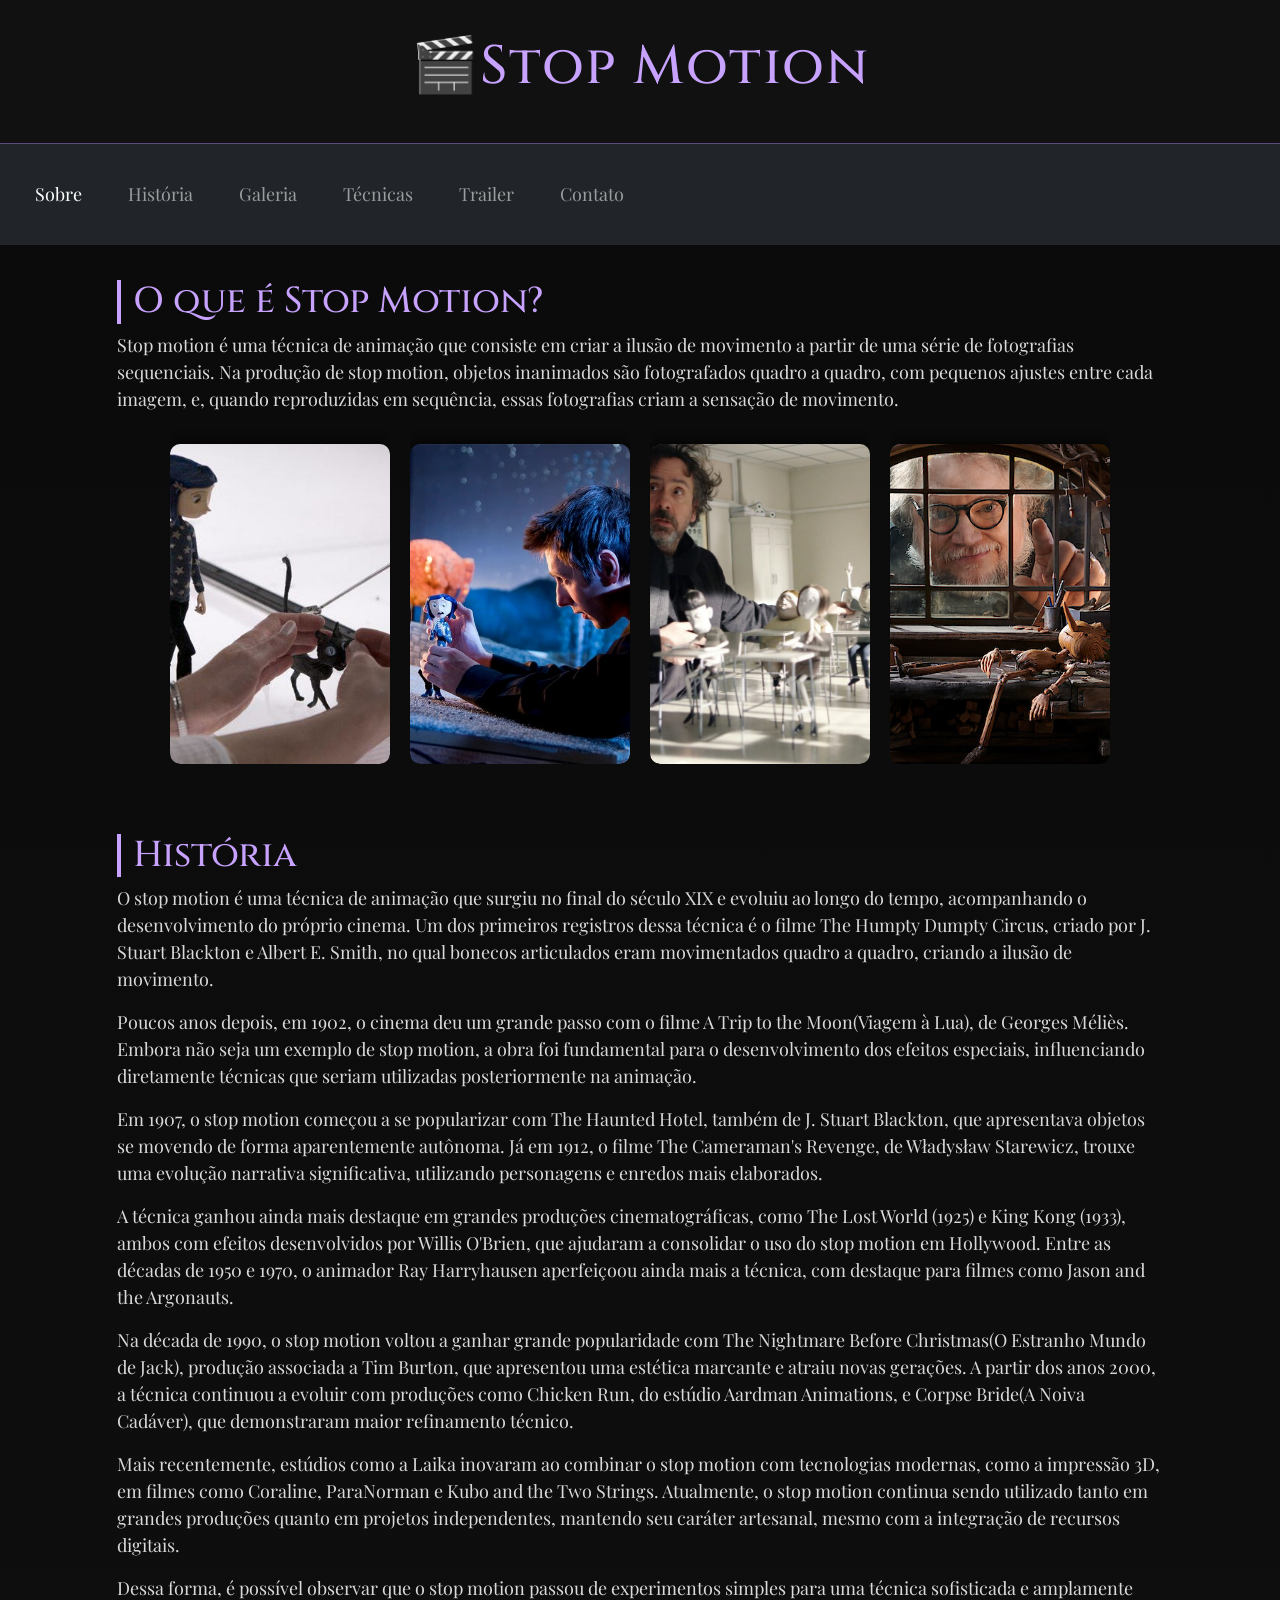
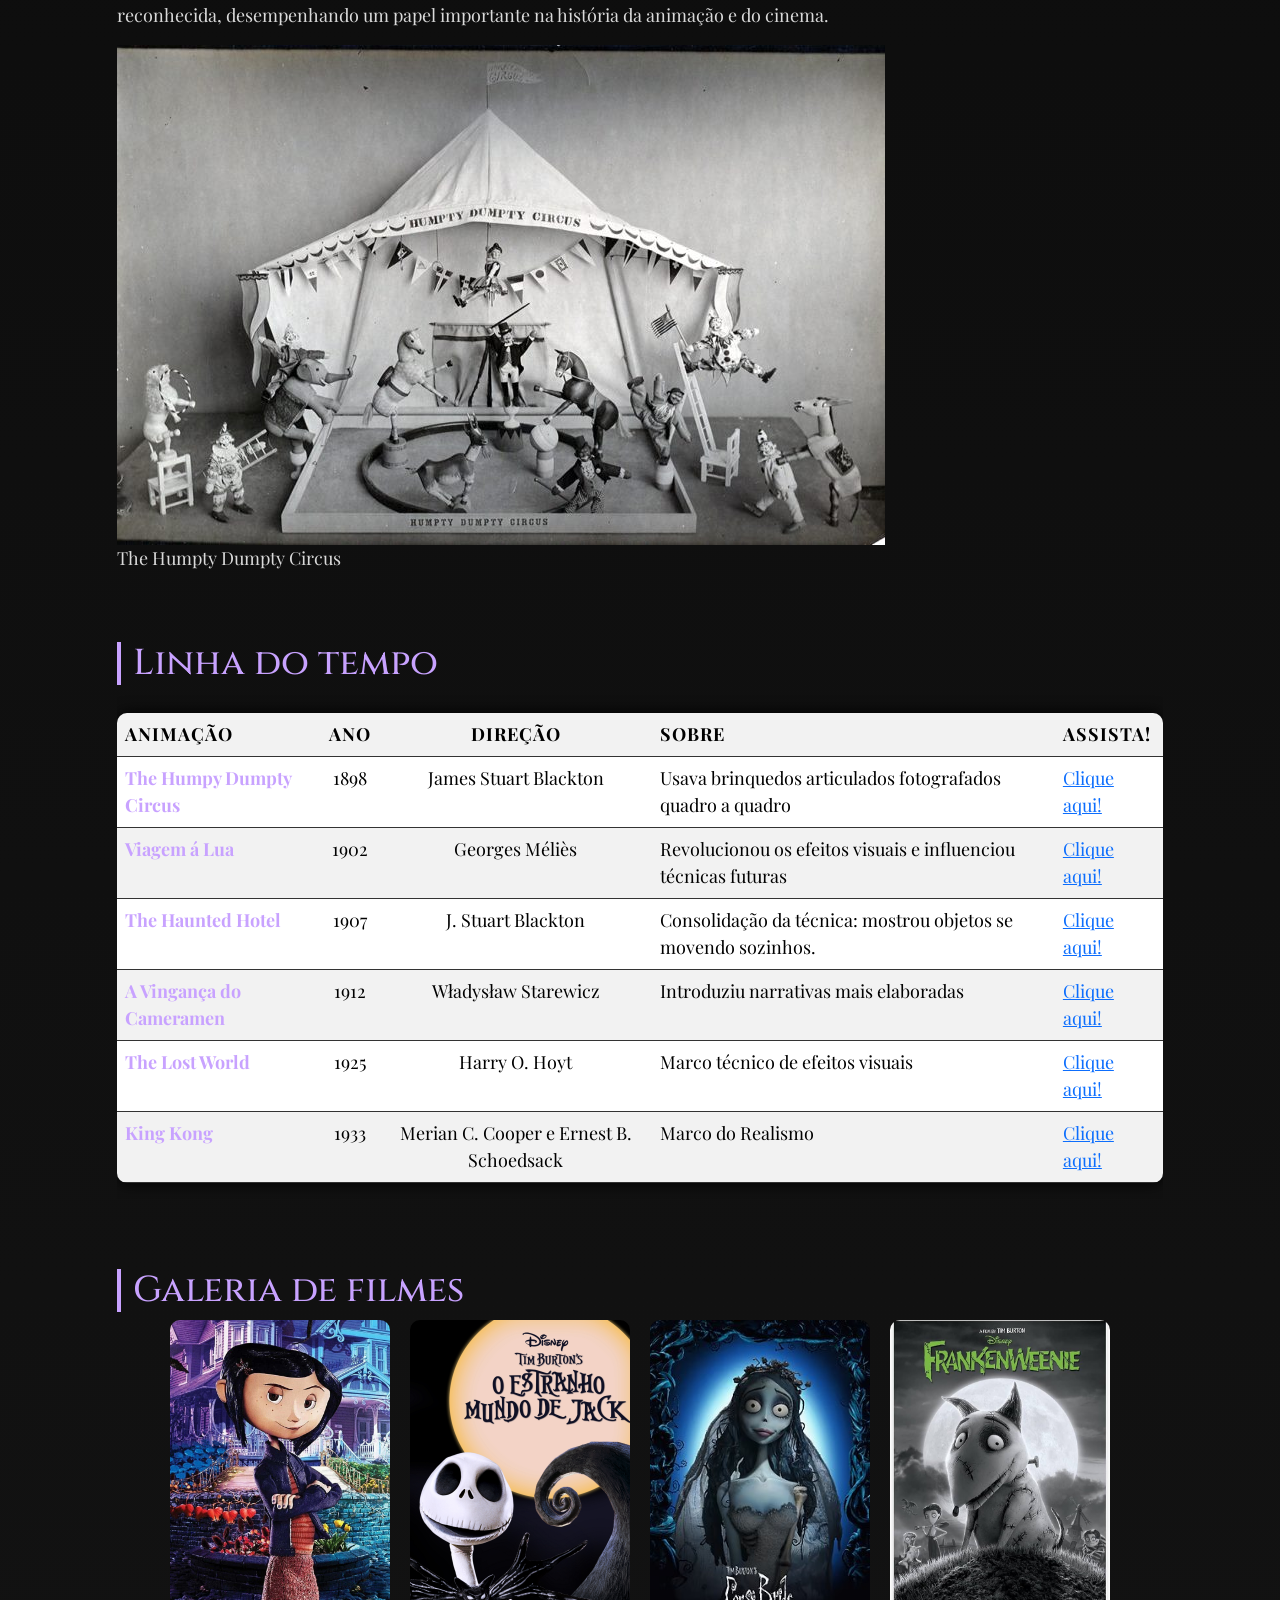
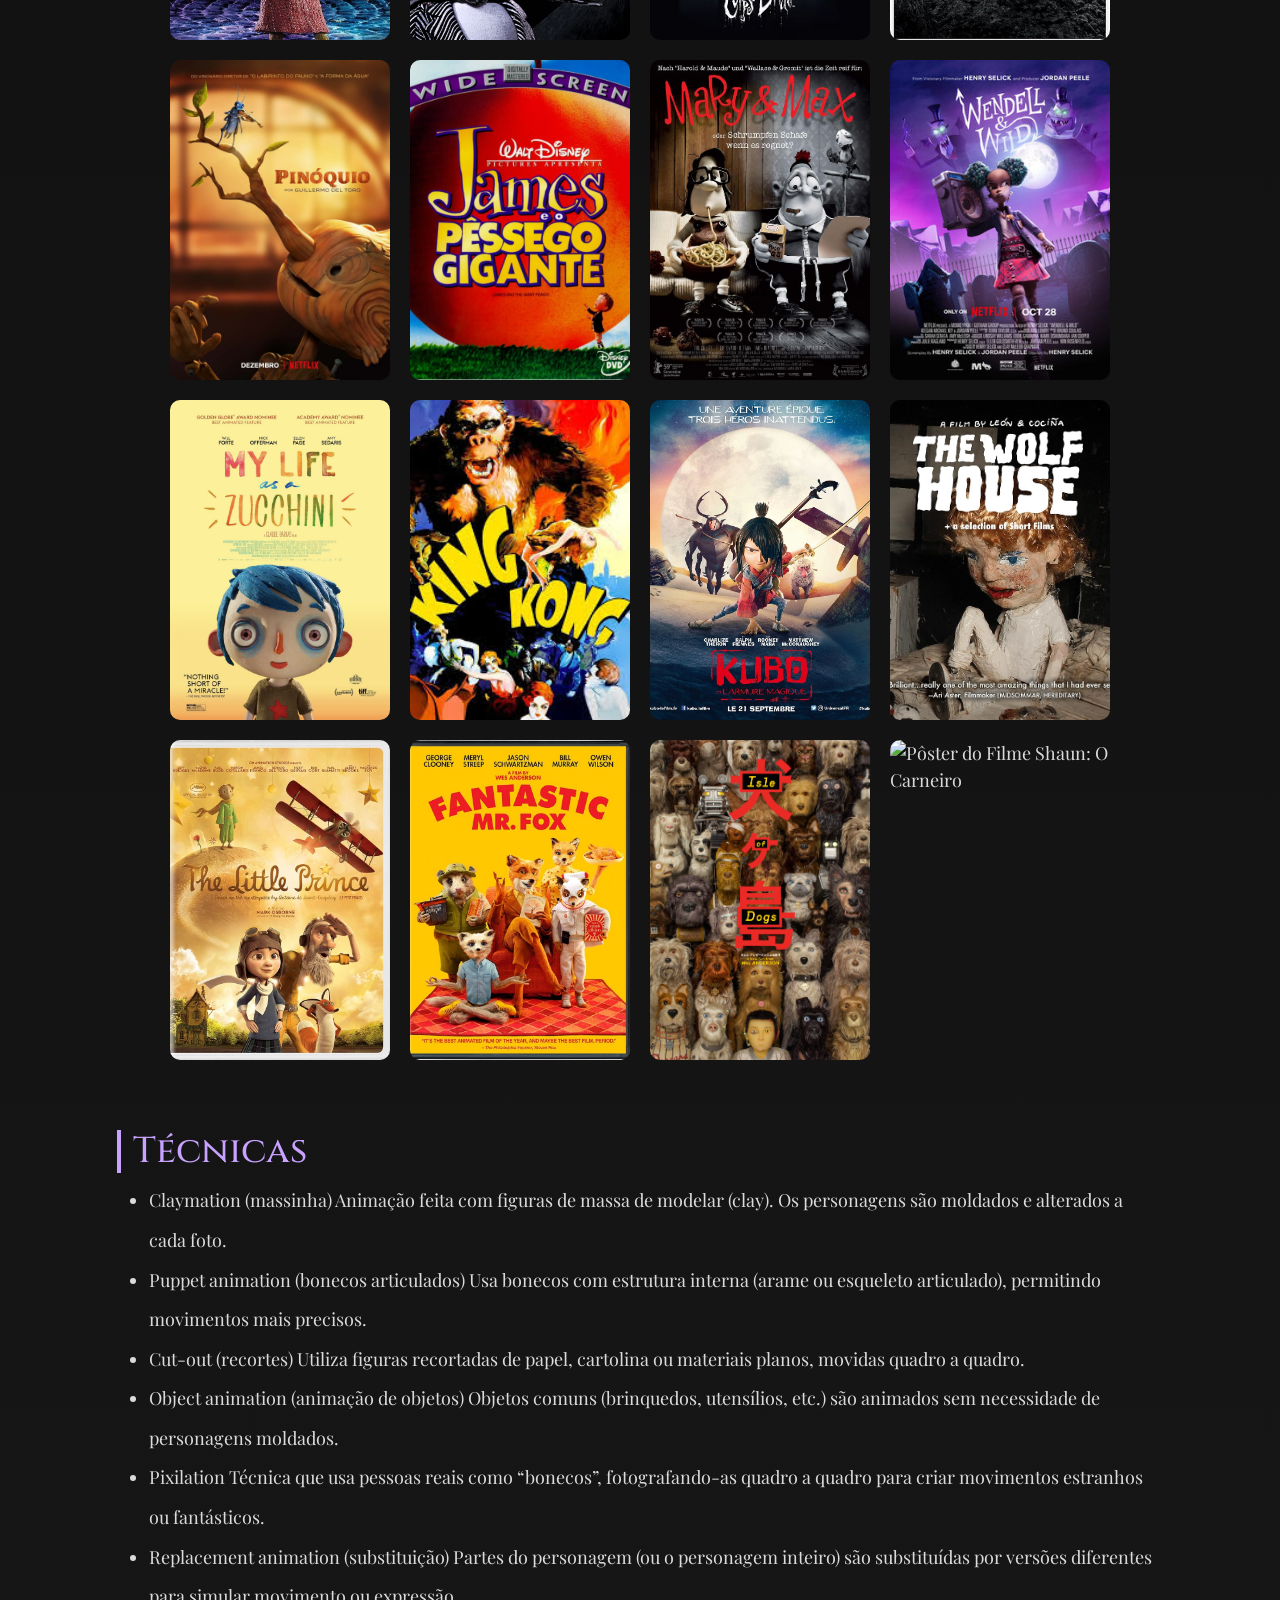
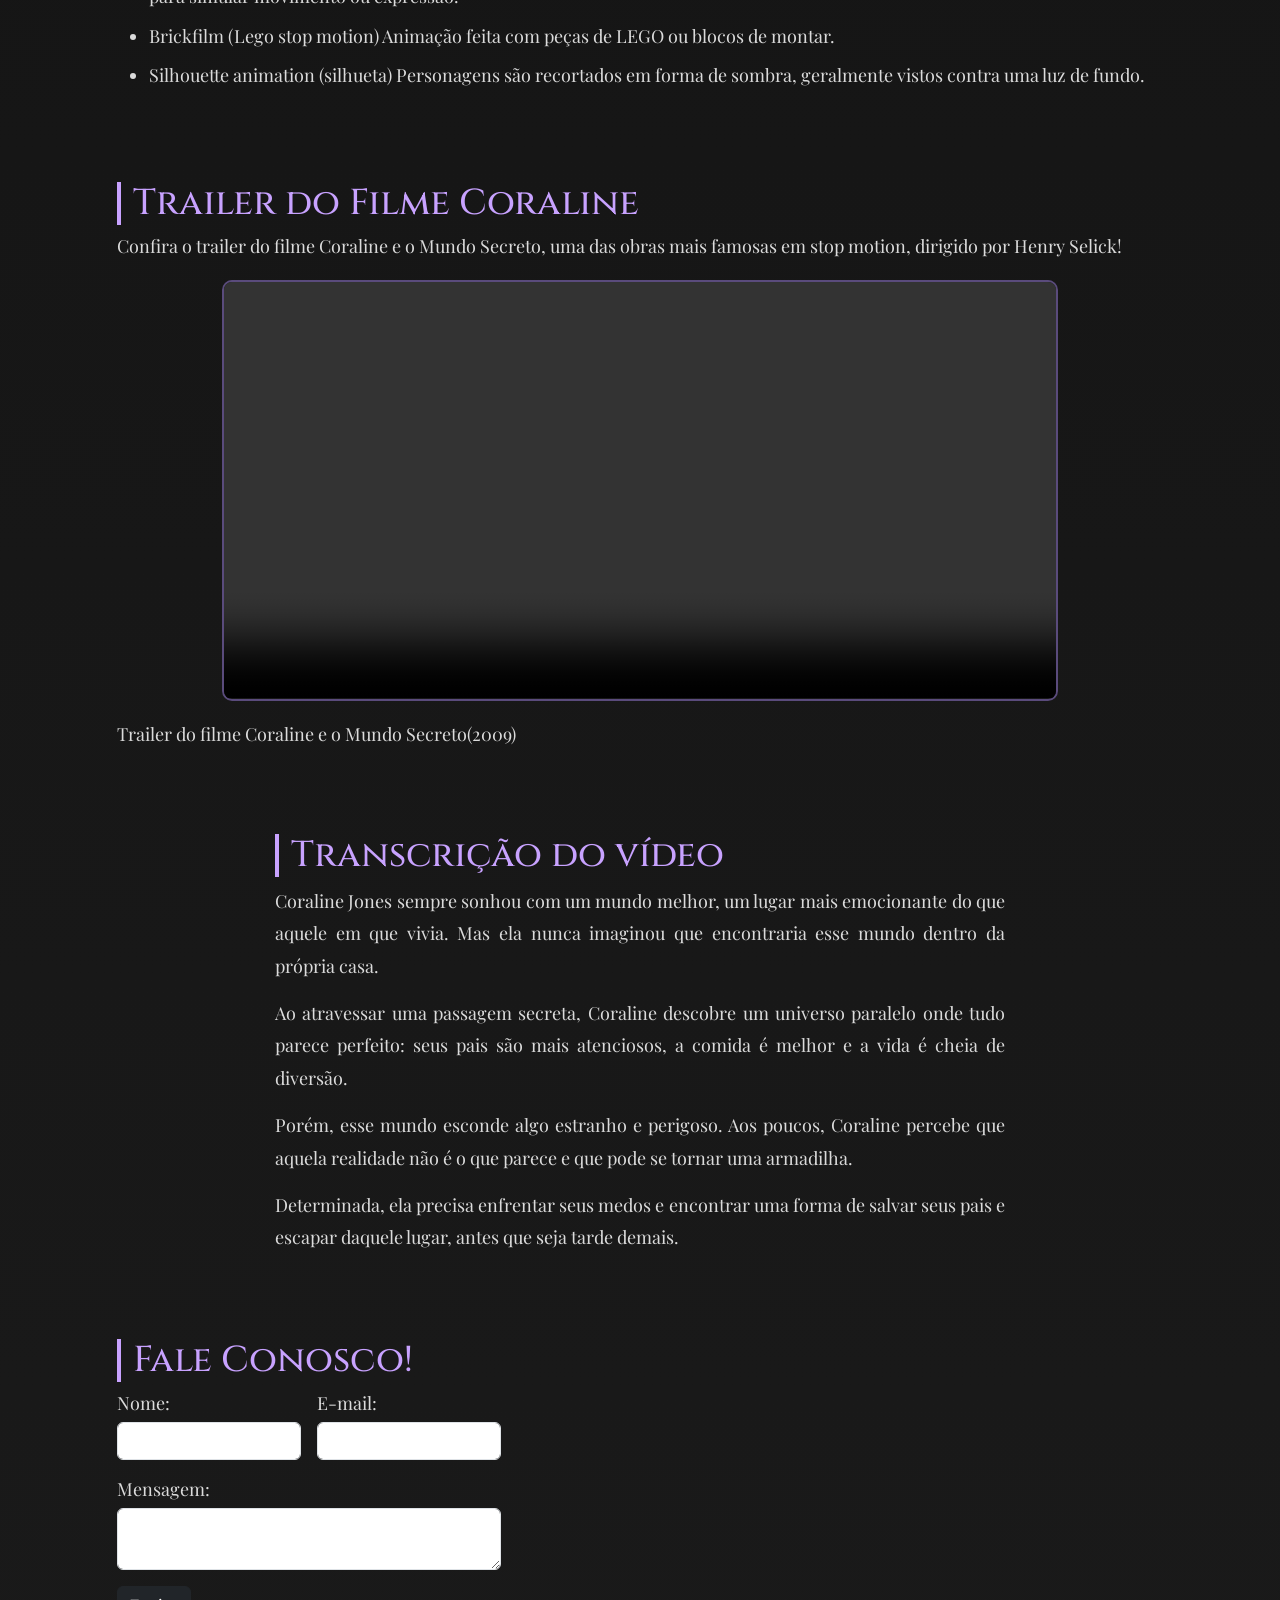
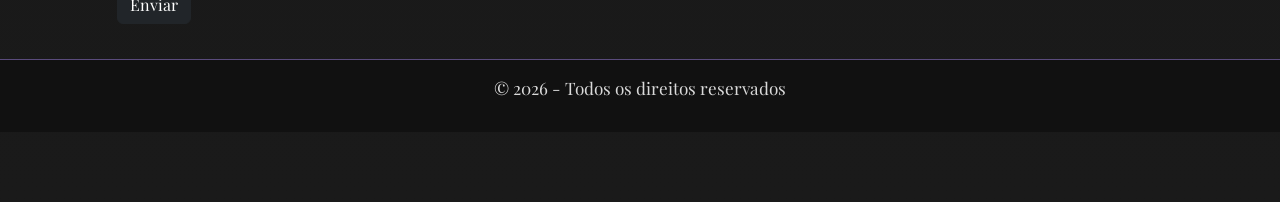
==== index.html @ be7ac0e2 "Add files via upload" ====
<!DOCTYPE html>
<html lang="pt-br">
<head>
    <meta name="viewport" content="width=device-width, initial-scale=1.0">
    <meta charset="UTF-8">
    <title>Stop Motion</title>
    
    <link href="https://cdn.jsdelivr.net/npm/bootstrap@5.3.8/dist/css/bootstrap.min.css" rel="stylesheet" integrity="sha384-sRIl4kxILFvY47J16cr9ZwB07vP4J8+LH7qKQnuqkuIAvNWLzeN8tE5YBujZqJLB" crossorigin="anonymous">
    <link rel="stylesheet" href="style.css">

</head>
<body>

<header>
    <h1>🎬Stop Motion</h1>
</header>

   <!--MENU DE NAVEGAÇÃO-->
<nav class="navbar navbar-expand-lg bg-dark navbar-dark">
  <div class="container-fluid">


    <button class="navbar-toggler" type="button" data-bs-toggle="collapse" data-bs-target="#navbarSupportedContent">
      <span class="navbar-toggler-icon"></span>
    </button>

    <div class="collapse navbar-collapse" id="navbarSupportedContent">

      <ul class="navbar-nav me-auto mb-2 mb-lg-0">

        <li class="nav-item">
          <a class="nav-link active" href="#sobre">Sobre</a>
        </li>

        <li class="nav-item">
          <a class="nav-link" href="#historia">História</a>
        </li>

        <li class="nav-item">
          <a class="nav-link" href="#galeria">Galeria</a>
        </li>

        <li class="nav-item">
          <a class= "nav-link" href="#Técnicas">Técnicas</a>
        </li>

        <li class="nav-item">
          <a class="nav-link" href="#Trailer">Trailer</a>
        </li>

        <li class="nav-item">
          <a class="nav-link" href="#contato">Contato</a>
        </li>

      </ul>

    </div>
  </div>
</nav>

<main class="container">

<!-- APRESENTAÇÃO -->
<section id="sobre">
    <h2>O que é Stop Motion? </h2>
    <p>
         Stop motion é uma técnica de animação que consiste em criar a ilusão de movimento a partir de uma série de fotografias sequenciais. Na produção de stop motion, objetos inanimados são fotografados quadro a quadro, com pequenos ajustes entre cada imagem, e, quando reproduzidas em sequência, essas fotografias criam a sensação de movimento.
    </p>
    <p>
        
    </p>
<div class="galeria row-g3">
    <figure>
        <img src="img/coraline-por-trás-das-cenas1.jpg" class="img-fluid" alt="Bastidores do filme coraline">
        <figcaption>Por trás das cenas</figcaption>
    </figure>

    <figure>
        <img src="img/coraline-por-trás-das-cenas2.jpg" class="img-fluid" alt="bastidores do filme coraline 2">
        <figcaption> Bastidores</figcaption>
    </figure>
        
    <figure>
        <img src="img/por-tras-das-cenas3.jpg" class="img-fluid" alt="bastidores do filme Frankenweenie">
        <figcaption>Por trás das cenas</figcaption>
    </figure>

    <figure>
        <img src="img/por-tras-das-cenas4.jpg" class="img-fluid" alt="bastidores do filme Pinóquio">
        <figcaption>Bastidores</figcaption>
    </figure>
</div>
</section>

<!-- HISTÓRIA E LINHA DO TEMPO-->
 <section id="historia">
    <h2>História</h2>
    <p>O stop motion é uma técnica de animação que surgiu no final do século XIX e evoluiu ao longo do tempo, acompanhando o desenvolvimento do próprio cinema. Um dos primeiros registros dessa técnica é o filme The Humpty Dumpty Circus, criado por J. Stuart Blackton e Albert E. Smith, no qual bonecos articulados eram movimentados quadro a quadro, criando a ilusão de movimento.
    </p>
    <p>Poucos anos depois, em 1902, o cinema deu um grande passo com o filme A Trip to the Moon(Viagem à Lua), de Georges Méliès. Embora não seja um exemplo de stop motion, a obra foi fundamental para o desenvolvimento dos efeitos especiais, influenciando diretamente técnicas que seriam utilizadas posteriormente na animação.
    </p>
    <p>Em 1907, o stop motion começou a se popularizar com The Haunted Hotel, também de J. Stuart Blackton, que apresentava objetos se movendo de forma aparentemente autônoma. Já em 1912, o filme The Cameraman's Revenge, de Władysław Starewicz, trouxe uma evolução narrativa significativa, utilizando personagens e enredos mais elaborados.
    </p>
    <p>A técnica ganhou ainda mais destaque em grandes produções cinematográficas, como The Lost World (1925) e King Kong (1933), ambos com efeitos desenvolvidos por Willis O'Brien, que ajudaram a consolidar o uso do stop motion em Hollywood. Entre as décadas de 1950 e 1970, o animador Ray Harryhausen aperfeiçoou ainda mais a técnica, com destaque para filmes como Jason and the Argonauts.
    </p>
    <p>Na década de 1990, o stop motion voltou a ganhar grande popularidade com The Nightmare Before Christmas(O Estranho Mundo de Jack), produção associada a Tim Burton, que apresentou uma estética marcante e atraiu novas gerações. A partir dos anos 2000, a técnica continuou a evoluir com produções como Chicken Run, do estúdio Aardman Animations, e Corpse Bride(A Noiva Cadáver), que demonstraram maior refinamento técnico.
    </p>
    <p>Mais recentemente, estúdios como a Laika inovaram ao combinar o stop motion com tecnologias modernas, como a impressão 3D, em filmes como Coraline, ParaNorman e Kubo and the Two Strings. Atualmente, o stop motion continua sendo utilizado tanto em grandes produções quanto em projetos independentes, mantendo seu caráter artesanal, mesmo com a integração de recursos digitais.
    </p>
    <p>Dessa forma, é possível observar que o stop motion passou de experimentos simples para uma técnica sofisticada e amplamente reconhecida, desempenhando um papel importante na história da animação e do cinema.
    </p>


    <img src="img/The-Humpy-Dumpty-Circus.jpg" class="img-fluid" alt="Captura do Primeiro Filme em Stop Motion">
    <figcaption>The Humpty Dumpty Circus</figcaption>
   
 </section>

 <!-- TABELA -->
<section>
    <h2>Linha do tempo</h2>
    <div class="table-responsive">
  <table class="table table-striped table-hover">
        <tr>
            <th>Animação</th>
            <th>Ano</th>
            <th>Direção</th>
            <th>Sobre</th>
            <th>Assista!</th>
        </tr>
        <tr>
            <td>The Humpy Dumpty Circus</td>
            <td>1898</td>
            <td>James Stuart Blackton</td>
            <td>Usava brinquedos articulados fotografados quadro a quadro</td>
            <td><a href="https://youtu.be/xtev7C1Uxz8?si=2Ypo_F3D5_6QGtND">Clique aqui!</a>
            </td>
        </tr>
        <tr>
            <td>Viagem á Lua</td>
            <td>1902</td>
            <td>Georges Méliès</td>
            <td>Revolucionou os efeitos visuais e influenciou técnicas futuras</td>
            <td><a href="https://youtu.be/UHbpgsD8zCM?si=bW24hnUG-YQw1DKh">Clique aqui!</a></td>
        </tr>
        
        <tr>
            <td> The Haunted Hotel</td>
            <td>1907</td>
            <td>J. Stuart Blackton</td>
            <td>Consolidação da técnica: mostrou objetos se movendo sozinhos.</td>
            <td><a href="https://youtu.be/rO8vfO4iYnk?si=qUaHvup58H8hxZ27">Clique aqui!</a></td>
        </tr>

        <tr>
            <td>A Vingança do Cameramen</td>
            <td>1912</td>
            <td>Władysław Starewicz</td>
            <td>Introduziu narrativas mais elaboradas</td>
            <td><a href="https://youtu.be/I4G5LsLoT_o?si=-q3FIg_fYOdk4xGA">Clique aqui!</a></td>

        </tr>
        <tr>
            <td>The Lost World</td>
            <td>1925</td>
            <td>Harry O. Hoyt</td>
            <td>Marco técnico de efeitos visuais</td>
            <td><a href="https://youtu.be/S6iFdmZi4_4?si=BfOgQUr6zGaivBK0">Clique aqui!</a></td>
        </tr>
        <tr>
            <td>King Kong</td>
            <td>1933</td>
            <td>Merian C. Cooper e Ernest B. Schoedsack</td>
            <td>Marco do Realismo</td>
            <td><a href="https://youtu.be/I8P7RzqOU_M?si=Me2bwyBdjU6Wq3pr">Clique aqui!</a></td>
        </tr>
    </table>
    </div>
</section>

<!-- GALERIA -->
<section id="galeria">
    <h2>Galeria de filmes</h2>
   <div class="galeria">

    
    <figure>
        <img src="img/coraline.jpg" class="img-fluid" alt="Pôster do filme Coraline e o Mundo Secreto">
        <figcaption>Coraline e o Mundo Secreto</figcaption>
    </figure>
    

    
    <figure>
        <img src="img/o-estranho-mundo-de-jack.jpg"  class="img-fluid" alt="Pôster do filme O Estranho Mundo de Jack">
        <figcaption>O Estranho Mundo de Jack</figcaption>
    </figure>
    

  
    <figure>
        <img src="img/a-noiva-cadáver-poster.jpg" class="img-fluid" alt="Pôster do filme A Noiva Cadáver">
        <figcaption>A Noiva Cadáver</figcaption>
    </figure>
  

   
    <figure>
        <img src="img/Frankenweenie.jpg" class="img-fluid" alt="Pôster do filme Frankenweenie">
        <figcaption>Frankenweenie</figcaption>
    </figure>


    <figure>
        <img src="img/pinóquio-guillermo-del-toro.jpg" class="img-fluid" alt="Pôster do filme Pinóquio por Guillermo Del Toro">
        <figcaption>
    Pinóquio<br>
    <small>Guillermo del Toro</small></figcaption>
    </figure>
    
    <figure>
        <img src="img/James-e-o-pêssego-gigante.jpg" class="img-fluid" alt="Pôster do filme James e o Pêssego Gigante">
        <figcaption>James e o Pêssego Gigante</figcaption>
    </figure>

    <figure>
        <img src="img/mary-and-max.jpg" class="img-fluid" alt="Pôster do filme Mary And Max">
        <figcaption>Mary & Max</figcaption>
    </figure>
    
    <figure>
        <img src="img/Wendell-e-wild.jpg" class="img-fluid" alt="Pôster do filme wendell e wild">
        <figcaption>Wendell & Wild</figcaption>
    </figure>
    
    <figure>
        <img src="img/minha-vida-dabobrinha.jpg" class="img-fluid" alt="Pôster do filme Minha vida de Abobrinha">
        <figcaption>Minha Vida de Abobrinha</figcaption>
    </figure>
    
    <figure>
        <img src="img/king-kong-1933.jpg" class="img-fluid" alt="Pôster do filme king kong de 1933">
        <figcaption>King Kong(1933)</figcaption>
    </figure>

    <figure>
        <img src="img/Kubo-e-as-cordas-mágicas.jpg" class="img-fluid" alt="Pôster do filme kubo e as cordas mágicas">
        <figcaption>Kubo e as cordas Mágicas</figcaption>
    </figure>

    <figure>
        <img src="img/a-casa-lobo.jpg" class="img-fluid" alt="Pôster do filme A Casa Lobo">
        <figcaption>A Casa Lobo</figcaption>
    </figure>

    <figure>
        <img src="img/o-pequeno-principe.jpg" class="img-fluid" alt="Pôster do filme O pequeno Príncipe">
        <figcaption>O Pequeno Príncipe</figcaption>
    </figure>

    <figure>
        <img src="img/o-fantastico-senhor-raposo.jpg" class="img-fluid" alt="Pôster do filme O Fantástico Senhor Raposo">
        <figcaption>O Fantástico Senhor Raposo</figcaption>
    </figure>
    
    <figure>
        <img src="img/ilha-dos-cachorros2.webp" class="img-fluid" alt="Pôster do filme Ilha dos Cachorros">
        <figcaption>Ilha dos Cachorros</figcaption>
    </figure>
    
    <figure>
        <img src="img/shaun-o-carneiro.jpg" class="img-fluid" alt="Pôster do Filme Shaun: O Carneiro">
        <figcaption>Shaun: O Carneiro</figcaption>
    </figure>
   

</div>
</section>

<!-- LISTA -->
<section id="Técnicas">
    <h2>Técnicas</h2>
    <ul>
        <li>Claymation (massinha)
Animação feita com figuras de massa de modelar (clay). Os personagens são moldados e alterados a cada foto.</li>
        <li>Puppet animation (bonecos articulados)
Usa bonecos com estrutura interna (arame ou esqueleto articulado), permitindo movimentos mais precisos.</li>
        <li>Cut-out (recortes)
Utiliza figuras recortadas de papel, cartolina ou materiais planos, movidas quadro a quadro.</li>
        <li>Object animation (animação de objetos)
Objetos comuns (brinquedos, utensílios, etc.) são animados sem necessidade de personagens moldados.</li>
        <li>Pixilation
Técnica que usa pessoas reais como “bonecos”, fotografando-as quadro a quadro para criar movimentos estranhos ou fantásticos.</li>
        <li>Replacement animation (substituição)
Partes do personagem (ou o personagem inteiro) são substituídas por versões diferentes para simular movimento ou expressão.</li>
        <li>Brickfilm (Lego stop motion)
Animação feita com peças de LEGO ou blocos de montar.</li>
        <li>Silhouette animation (silhueta)
Personagens são recortados em forma de sombra, geralmente vistos contra uma luz de fundo.</li>
    </ul>
</section>

<!-- VÍDEO -->
<section id="Trailer">
    <h2>Trailer do Filme Coraline</h2>

    <p>Confira o trailer do filme Coraline e o Mundo Secreto, uma das obras mais famosas em stop motion, dirigido por Henry Selick!</p>

    <figure>
        <video controls class="w-100" aria-label="Trailer do filme Coraline">
            <source src="vídeo-trailer/trailer-coraline2.mp4" type="video/mp4">

            <track 
                src="Legenda-vtt/trailer-coraline2.vtt" 
                kind="subtitles" 
                srclang="pt" 
                label="Português" 
                default>

        Seu navegador não suporta vídeo.
        </video>

        <figcaption>Trailer do filme Coraline e o Mundo Secreto(2009)</figcaption>
    </figure>
</section>

<section id="transcricao">
    <h2>Transcrição do vídeo</h2>

    <p>
        Coraline Jones sempre sonhou com um mundo melhor, um lugar mais emocionante do que aquele em que vivia.
        Mas ela nunca imaginou que encontraria esse mundo dentro da própria casa.
    </p>

    <p>
        Ao atravessar uma passagem secreta, Coraline descobre um universo paralelo onde tudo parece perfeito:
        seus pais são mais atenciosos, a comida é melhor e a vida é cheia de diversão.
    </p>

    <p>
        Porém, esse mundo esconde algo estranho e perigoso.
        Aos poucos, Coraline percebe que aquela realidade não é o que parece e que pode se tornar uma armadilha.
    </p>

    <p>
        Determinada, ela precisa enfrentar seus medos e encontrar uma forma de salvar seus pais e escapar daquele lugar,
        antes que seja tarde demais.
    </p>
</section>




<!-- FORMULÁRIO -->
<section id="contato">
    <h2>Fale Conosco!</h2>
    <form class="row g-3">

    <div class="col-md-6">
        <label for="nome">Nome:</label>
        <input type="text" id="nome" class="form-control" required>
    </div>

    <div class="col-md-6">
        <label for="email">E-mail:</label>
        <input type="email" id="email" class="form-control" required>
    </div>

    <div class="col-12">
        <label for="mensagem">Mensagem:</label>
        <textarea id="mensagem" class="form-control" required></textarea>
    </div>

    <div class="col-12">
        <button type="submit" class="btn btn-dark">Enviar</button>
    </div>

</form>
</section>

</main>

<footer>
    <p>© 2026 - Todos os direitos reservados</p>
</footer>
<section></section>
<script src="https://cdn.jsdelivr.net/npm/bootstrap@5.3.8/dist/js/bootstrap.bundle.min.js" integrity="sha384-FKyoEForCGlyvwx9Hj09JcYn3nv7wiPVlz7YYwJrWVcXK/BmnVDxM+D2scQbITxI" crossorigin="anonymous"></script>
</body>
</html>
---- style.css ----
@import url('https://fonts.googleapis.com/css2?family=Cinzel:wght@400;700&family=Playfair+Display&display=swap');

body {
    margin: 0;
    font-family: 'Playfair Display', serif;
    background: linear-gradient(to bottom, #0a0a0a, #1a1a1a);
    color: #ffffffd8;
    font-size: 18px;
}

/* HEADER */
header {
    background-color: #111;
    padding: 35px;
    text-align: center;
    border-bottom: 1px solid #5a4b7c;
    
}

header h1 {
    font-family: 'Cinzel', serif;
    font-size: 3em;
    color: #c8a2ff;
    letter-spacing: 2px;
}

/* MENU */
nav a {
    color: #cccccc;
    margin: 15px;
    text-decoration: none;
    font-weight: bold;
    font-size: 1.1em;
    transition: 0.3s;
}

nav a:hover {
    color: #c8a2ff;
    text-shadow: 0 0 8px #c8a2ff;
}

/* SEÇÕES */
section {
    padding: 35px;
}

h2 {
    font-family: 'Cinzel', serif;
    color: #c8a2ff;
    border-left: 4px solid #c8a2ff;
    padding-left: 12px;
    font-size: 2em;
}

/* IMAGEM PRINCIPAL */
#sobre img {
    width: 320px;
    margin-top: 15px;
    border-radius: 10px;
    box-shadow: 0 0 15px #000;
}



/* GALERIA  */


.galeria {
    display: flex;
    flex-wrap: wrap;
    justify-content: center;
    gap: 20px;
}

/* cada item */
.galeria figure {
    width: 220px;
    position: relative;
    overflow: hidden;
    border-radius: 10px;
    margin: 0;

    /* animação */
    opacity: 0;
    transform: translateY(20px);
    animation: aparecer 0.8s ease forwards;
}

/* animação em sequência */
.galeria figure:nth-child(1) { animation-delay: 0.1s; }
.galeria figure:nth-child(2) { animation-delay: 0.2s; }
.galeria figure:nth-child(3) { animation-delay: 0.3s; }
.galeria figure:nth-child(4) { animation-delay: 0.4s; }
.galeria figure:nth-child(5) { animation-delay: 0.5s; }
.galeria figure:nth-child(6) { animation-delay: 0.6s; }
.galeria figure:nth-child(7) { animation-delay: 0.7s; }
.galeria figure:nth-child(8) { animation-delay: 0.8s; }

/* imagem */
.galeria img {
    width: 100%;
    height: 320px;
    object-fit: cover;
    display: block;
    transition: 0.4s;
}

/* hover imagem */
.galeria figure:hover img {
    filter: brightness(40%);
    transform: scale(1.05);
}

/* legenda */
.galeria figcaption {
    position: absolute;
    bottom: 0;
    width: 100%;
    padding: 10px;
    color: white;
    font-size: 0.85em;
    text-align: center;

    background: linear-gradient(to top, rgba(0,0,0,0.85), transparent);

    opacity: 0;
    transform: translateY(20px);
    transition: 0.4s;

    word-break: break-word;
}

.galeria figcaption small {
    display: block;
    font-size: 0.8em;
    color: #cfaefc;
}

/* mostrar legenda */
.galeria figure:hover figcaption {
    opacity: 1;
    transform: translateY(0);
}

/* animação */
@keyframes aparecer {
    to {
        opacity: 1;
        transform: translateY(0);
    }
}

/* RESPONSIVIDADE (SEM BOOTSTRAP) */
@media (max-width: 768px) {
    .galeria figure {
        width: 45%;
    }
}

@media (max-width: 480px) {
    .galeria figure {
        width: 90%;
    }
}
```


/* VÍDEO */
#video figure {
    text-align: center;
}

#video figcaption {
    margin-top: 10px;
    font-style: italic;
    color: #bbb;
}
video {
    display: block;
    margin: 20px auto;
    max-width: 80%;
    border-radius: 10px;
    border: 2px solid #5a4b7c;
}

.legenda {
    text-align: center;
    font-style: italic;
    color: #bbb;
}
#transcricao {
    max-width: 800px;
    margin: auto;
    line-height: 1.8;
}

#transcricao p {
    margin-bottom: 15px;
    text-align: justify;
}

/* LISTA */
ul {
    line-height: 2.2;
}

ul li:hover {
    color: #c8a2ff;
}

/* TABELA */
/* TABELA */
table {
    width: 100%;
    border-collapse: collapse;
    margin-top: 20px;
    background: linear-gradient(to bottom, #1a1a1a, #111);
    border-radius: 10px;
    overflow: hidden;
    box-shadow: 0 0 15px #000;
}

/* cabeçalho */
th {
    background-color: #2a2a2a;
    color: #c8a2ff;
    padding: 15px;
    text-transform: uppercase;
    letter-spacing: 1px;
}

/* células */
td {
    padding: 12px;
    color: #ddd;
}

/* linhas */
tr {
    transition: 0.3s;
}

/* efeito hover */
tr {
    transition: background-color 0.3s ease, box-shadow 0.3s ease;
}

tr:hover {
    background-color: #2a2a2a;
    box-shadow: inset 0 0 10px #000;
}

/* linhas alternadas */
tr:nth-child(even) {
    background-color: #151515;
}

/* bordas */
th, td {
    border-bottom: 1px solid #333;
}
td:first-child {
    color: #c8a2ff;
    font-weight: bold;
}
/* Filme  - esquerda */
td:nth-child(1),
th:nth-child(1) {
    text-align: left;
}

/* Ano  - centro */
td:nth-child(2),
th:nth-child(2) {
    text-align: center;
}

/* Diretor  - centro */
td:nth-child(3),
th:nth-child(3) {
    text-align: center;
}


/* FORMULÁRIO */
form {
    max-width: 400px;
}

input, textarea {
    width: 100%;
    padding: 10px;
    margin-top: 5px;
    background-color: #111;
    border: 1px solid #5a4b7c;
    color: white;
    font-size: 1em;
}

input:focus, textarea:focus {
    outline: none;
    border-color: #c8a2ff;
}

button {
    background-color: #5a4b7c;
    color: white;
    padding: 12px;
    border: none;
    cursor: pointer;
    transition: 0.3s;
    font-size: 1em;
}

button:hover {
    background-color: #7a5fcf;
    box-shadow: 0 0 10px #c8a2ff;
}

/* FOOTER */
footer {
    background-color: #111;
    text-align: center;
    padding: 15px;
    border-top: 1px solid #5a4b7c;
    font-size: 0.95em;
}
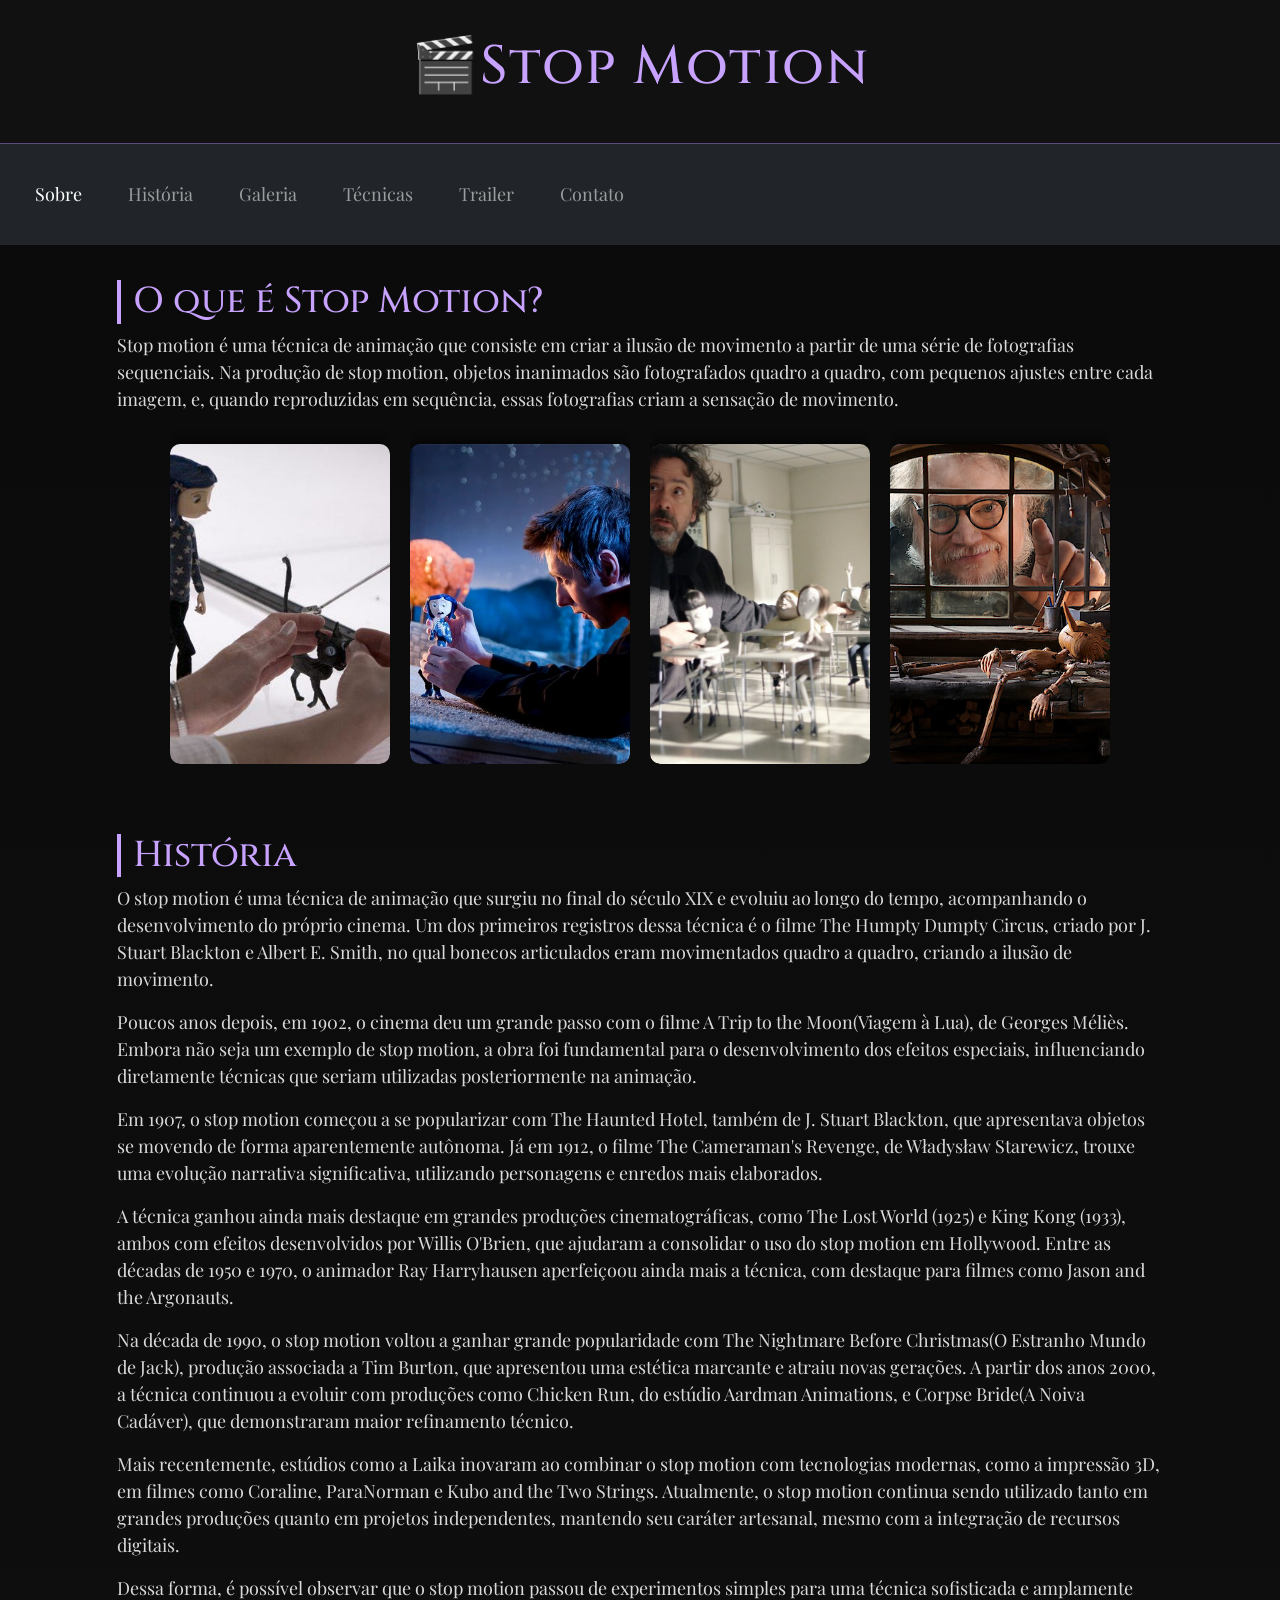
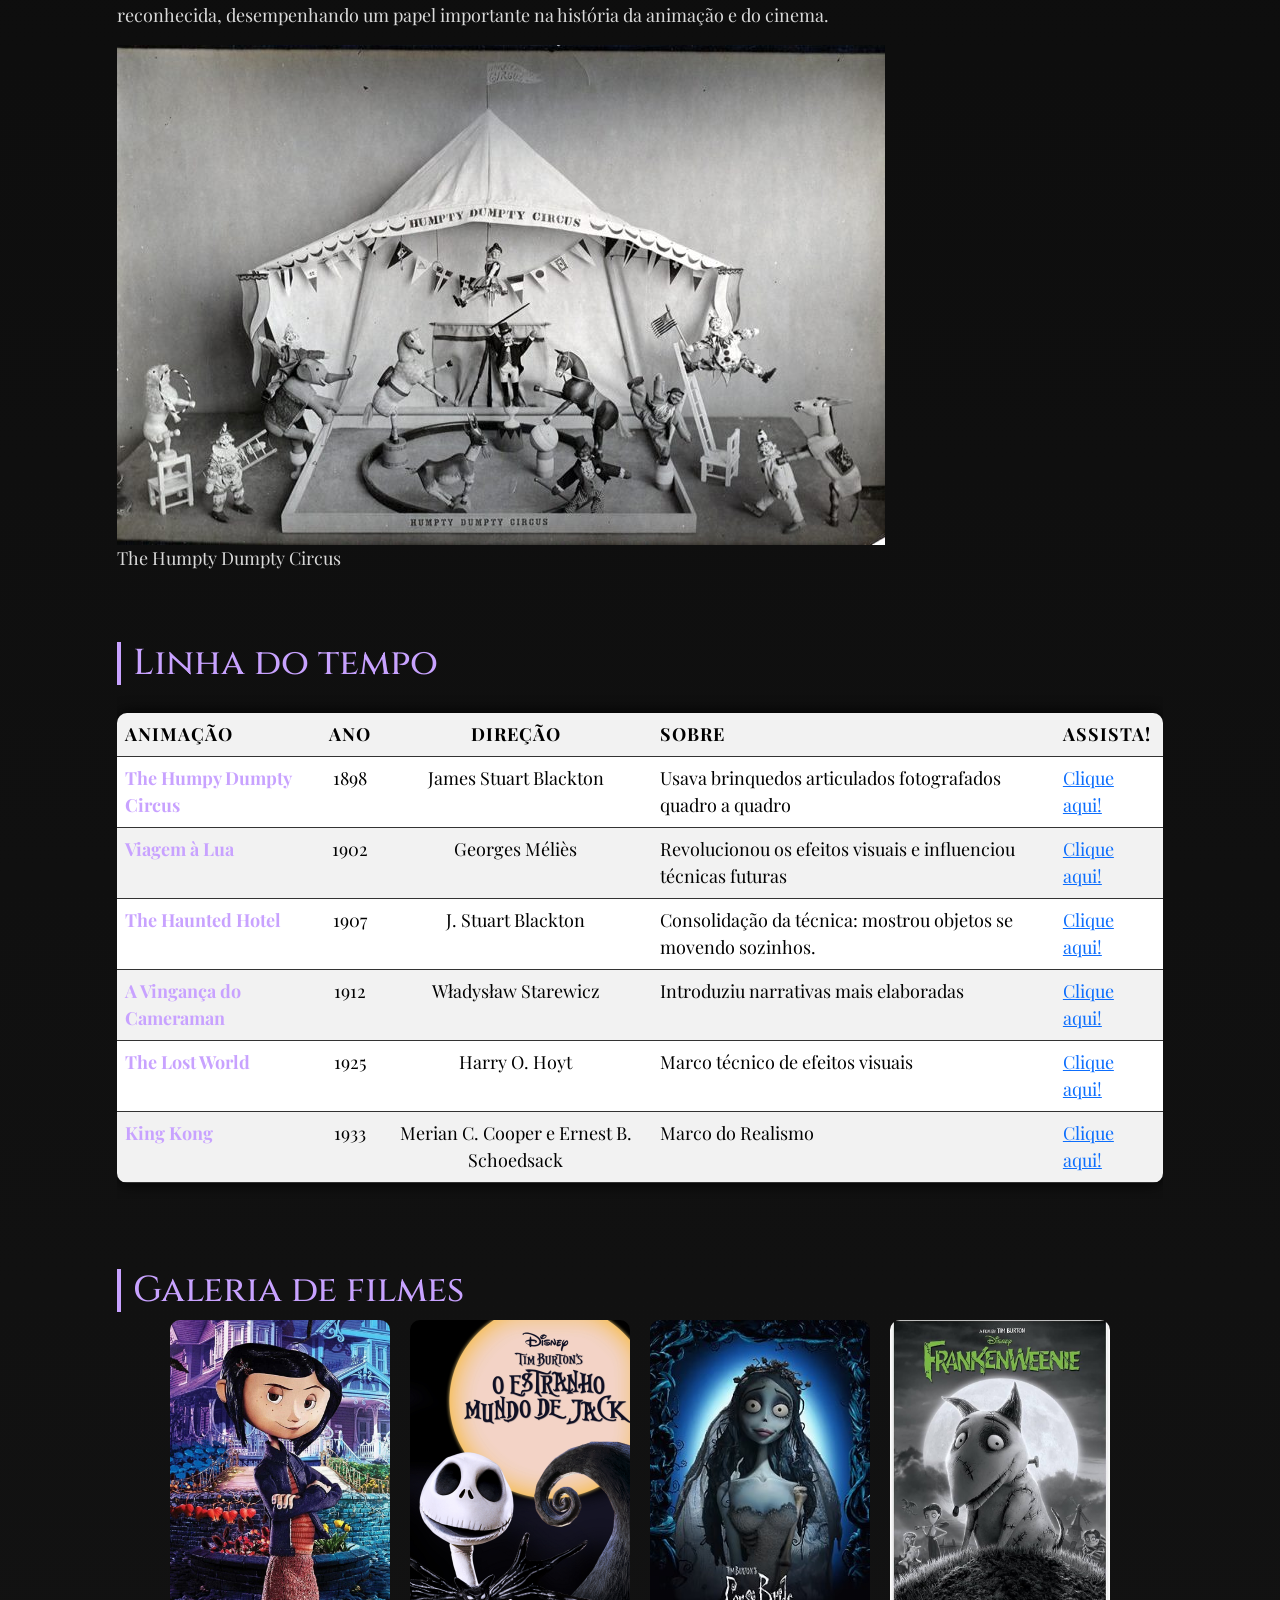
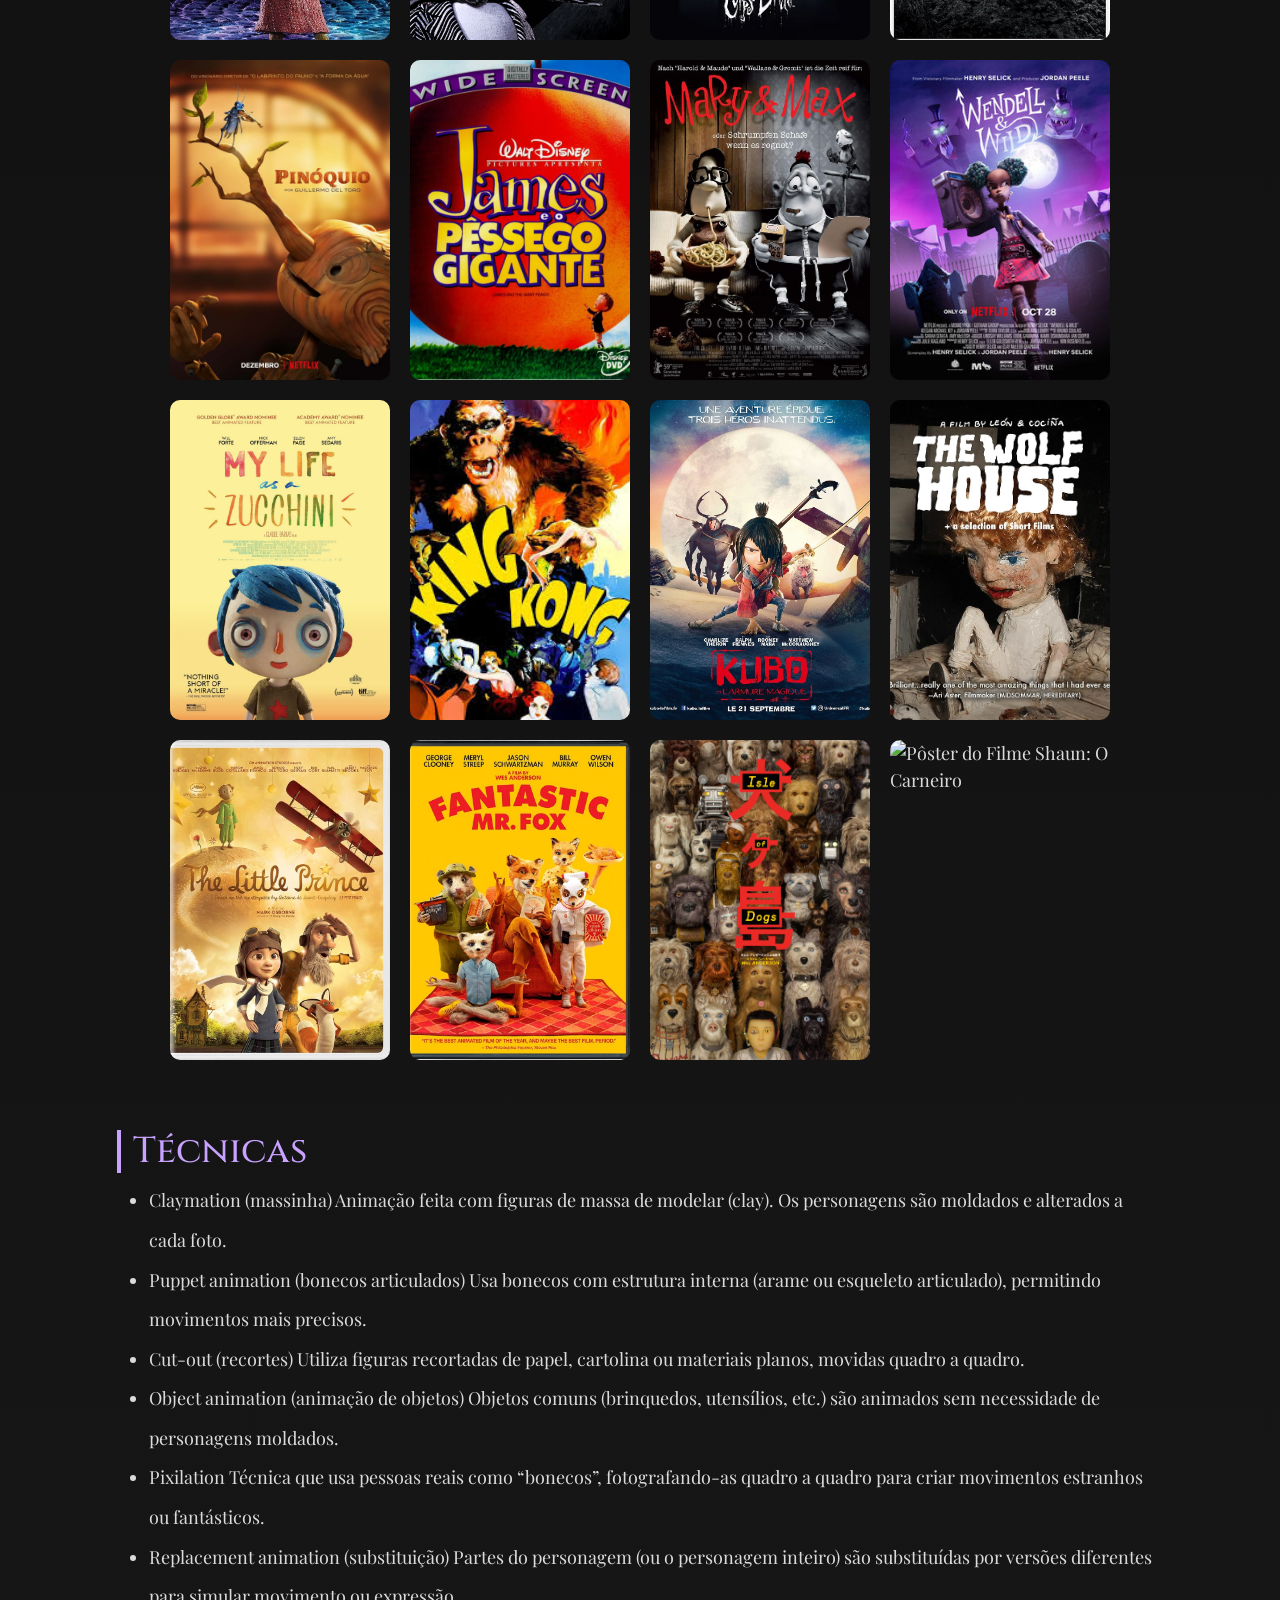
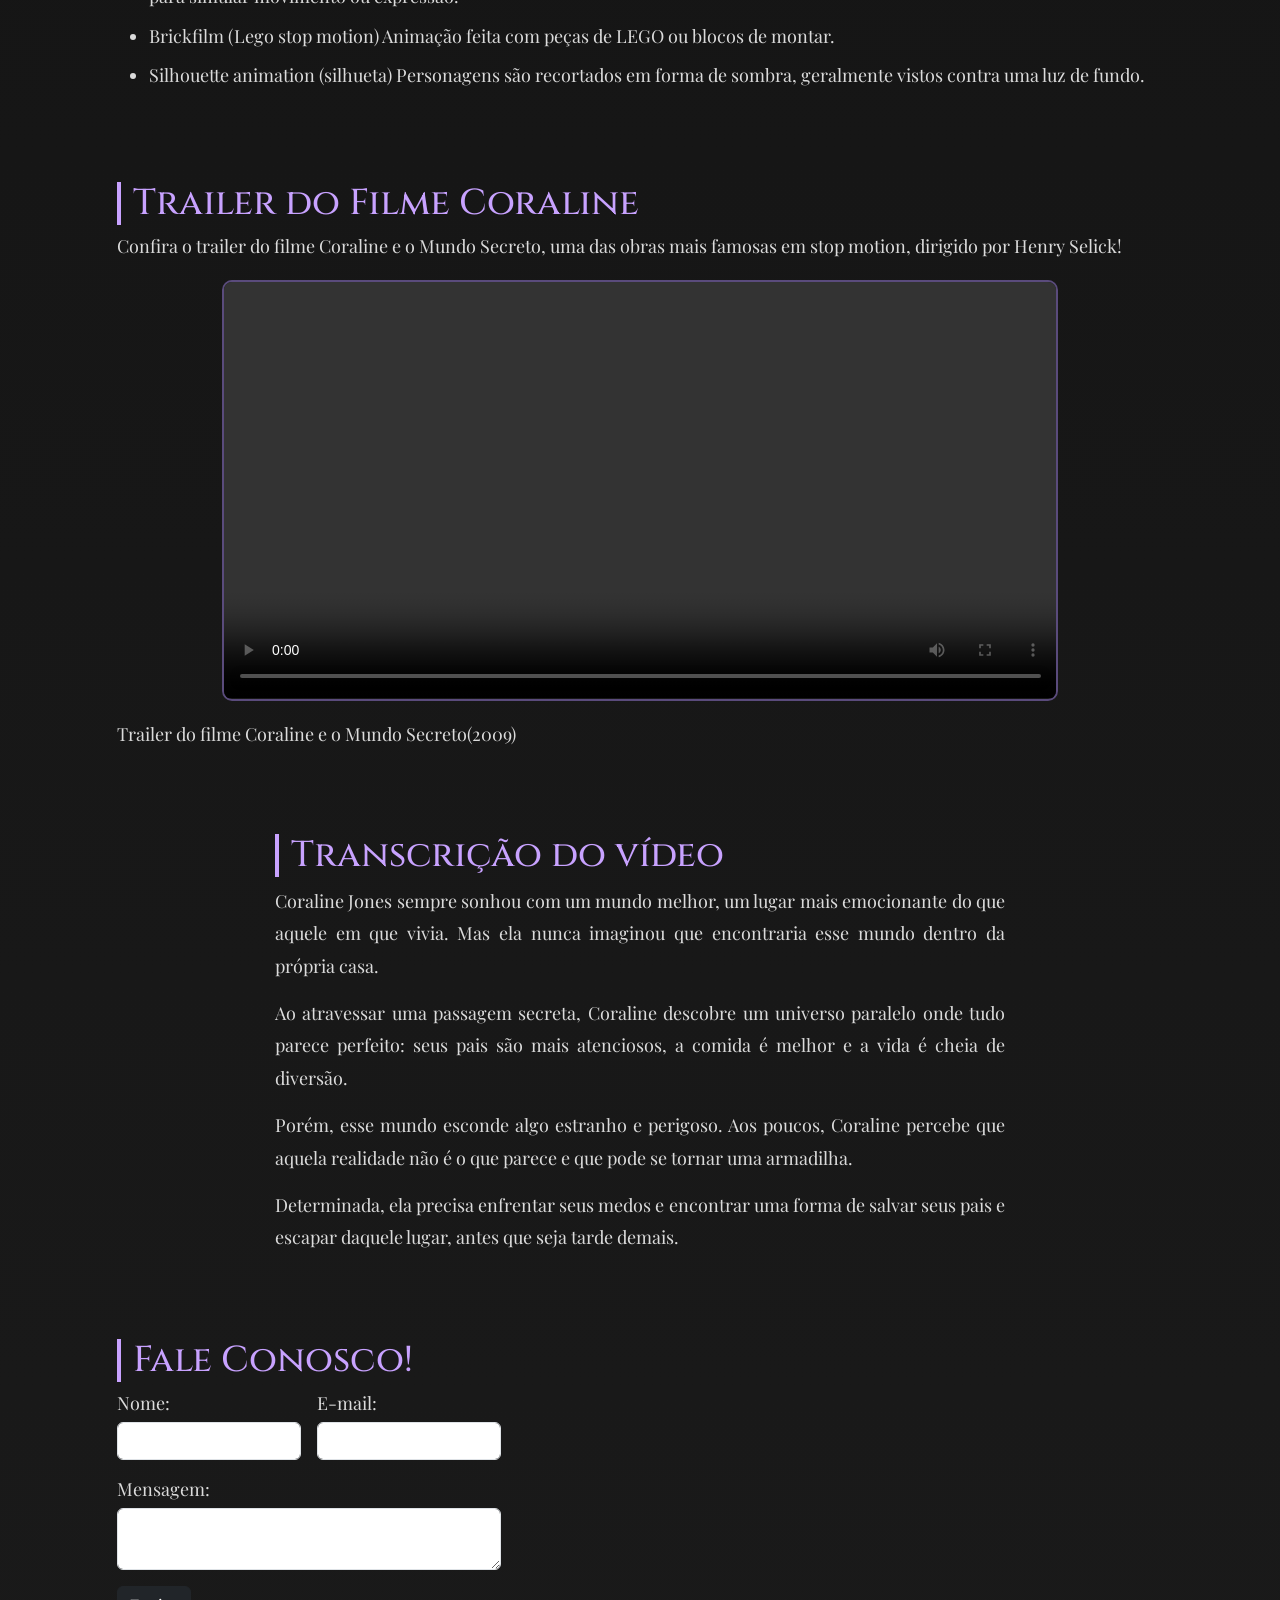
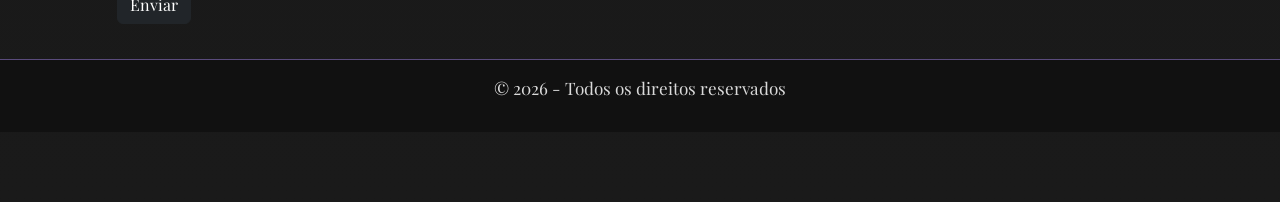
==== commit 6d22b228: "Update index.html" ====
--- a/index.html
+++ b/index.html
@@ -137,7 +137,7 @@
             </td>
         </tr>
         <tr>
-            <td>Viagem á Lua</td>
+            <td>Viagem à Lua</td>
             <td>1902</td>
             <td>Georges Méliès</td>
             <td>Revolucionou os efeitos visuais e influenciou técnicas futuras</td>
@@ -153,7 +153,7 @@
         </tr>
 
         <tr>
-            <td>A Vingança do Cameramen</td>
+            <td>A Vingança do Cameraman</td>
             <td>1912</td>
             <td>Władysław Starewicz</td>
             <td>Introduziu narrativas mais elaboradas</td>
@@ -386,4 +386,4 @@
 <section></section>
 <script src="https://cdn.jsdelivr.net/npm/bootstrap@5.3.8/dist/js/bootstrap.bundle.min.js" integrity="sha384-FKyoEForCGlyvwx9Hj09JcYn3nv7wiPVlz7YYwJrWVcXK/BmnVDxM+D2scQbITxI" crossorigin="anonymous"></script>
 </body>
-</html>+</html>
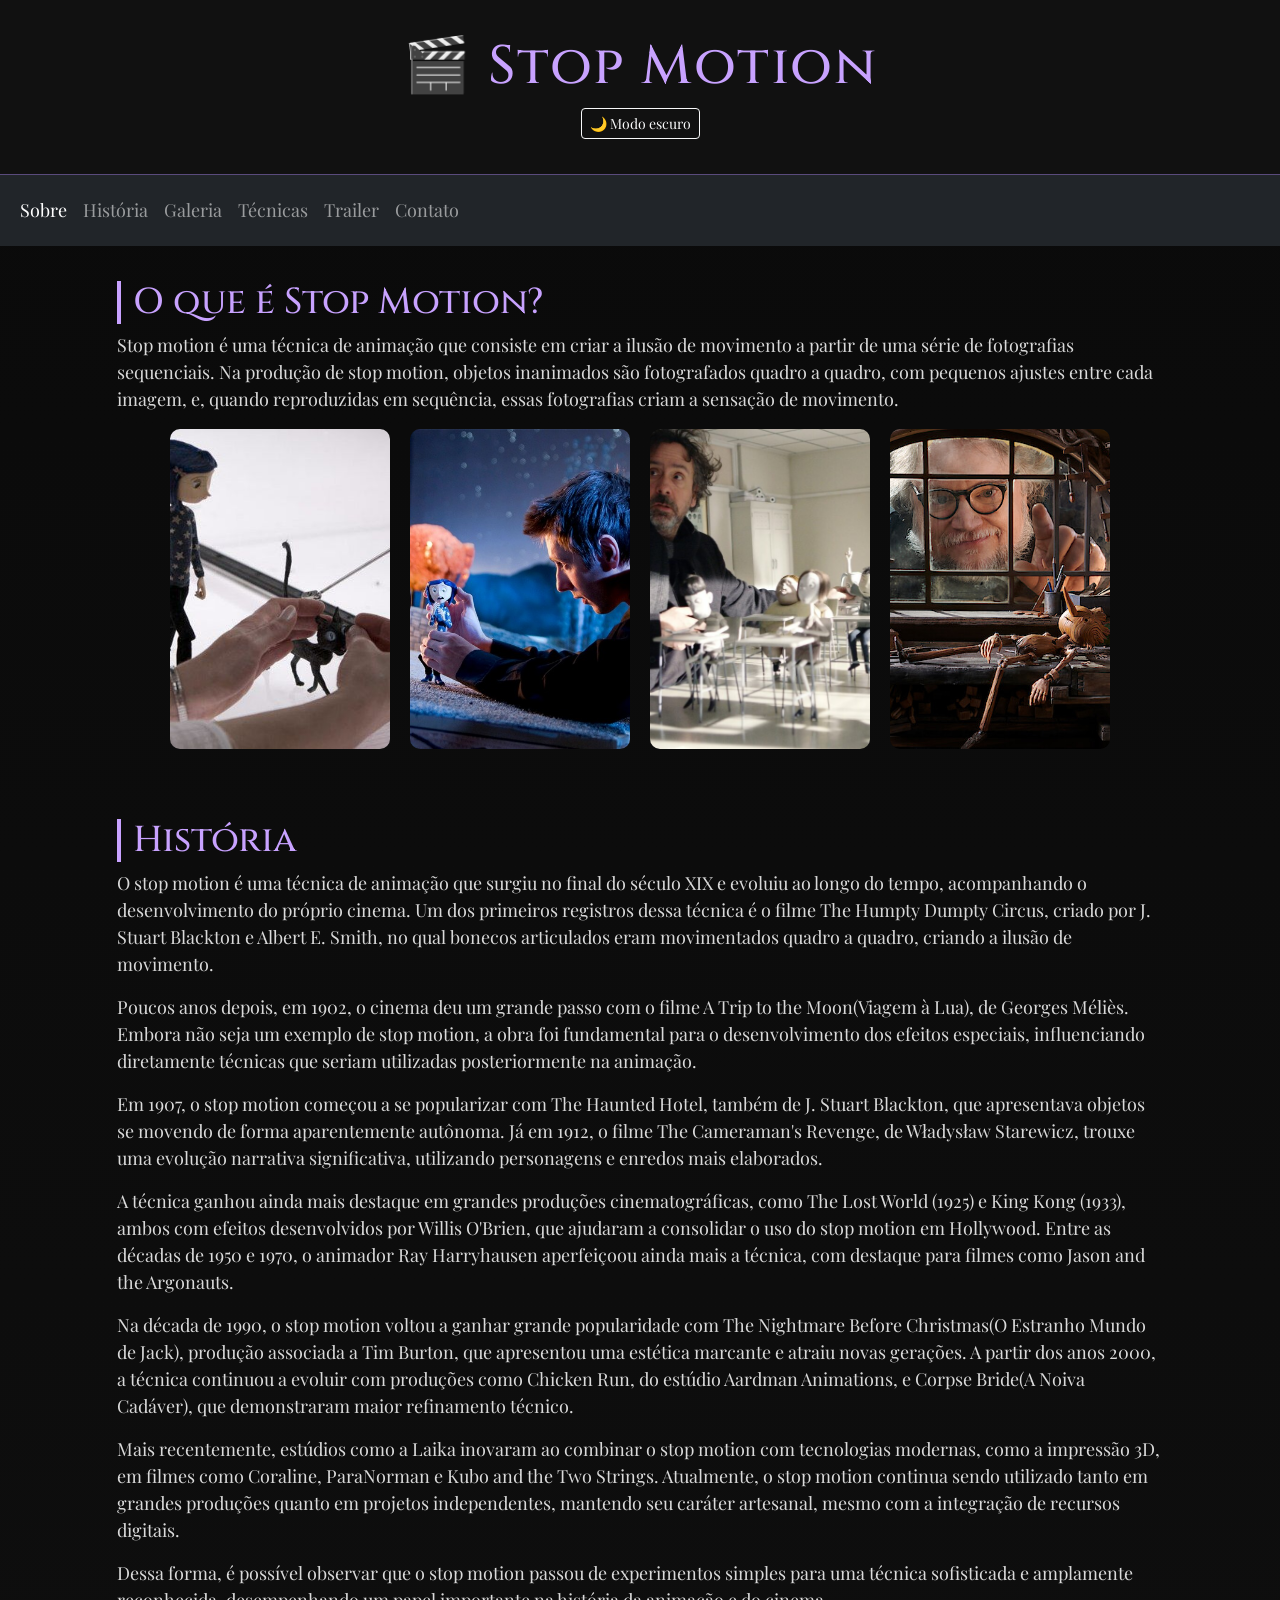
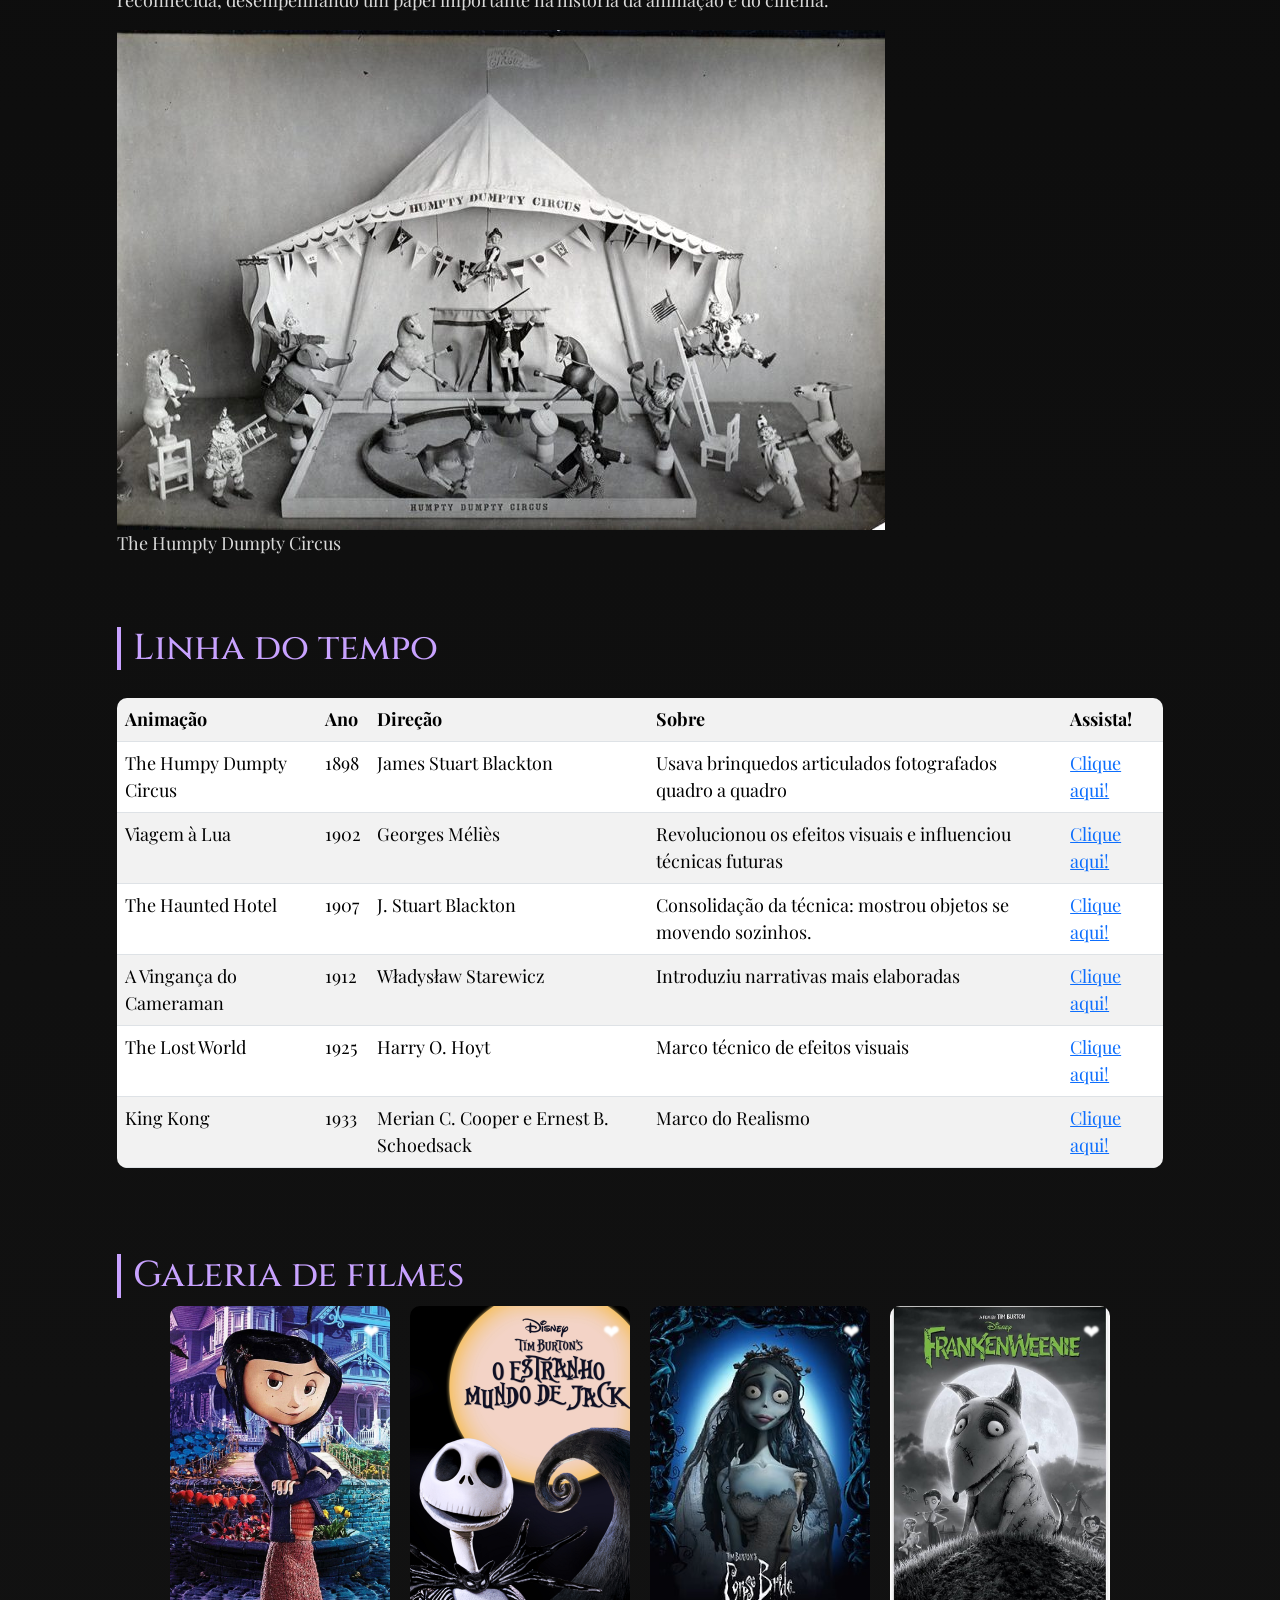
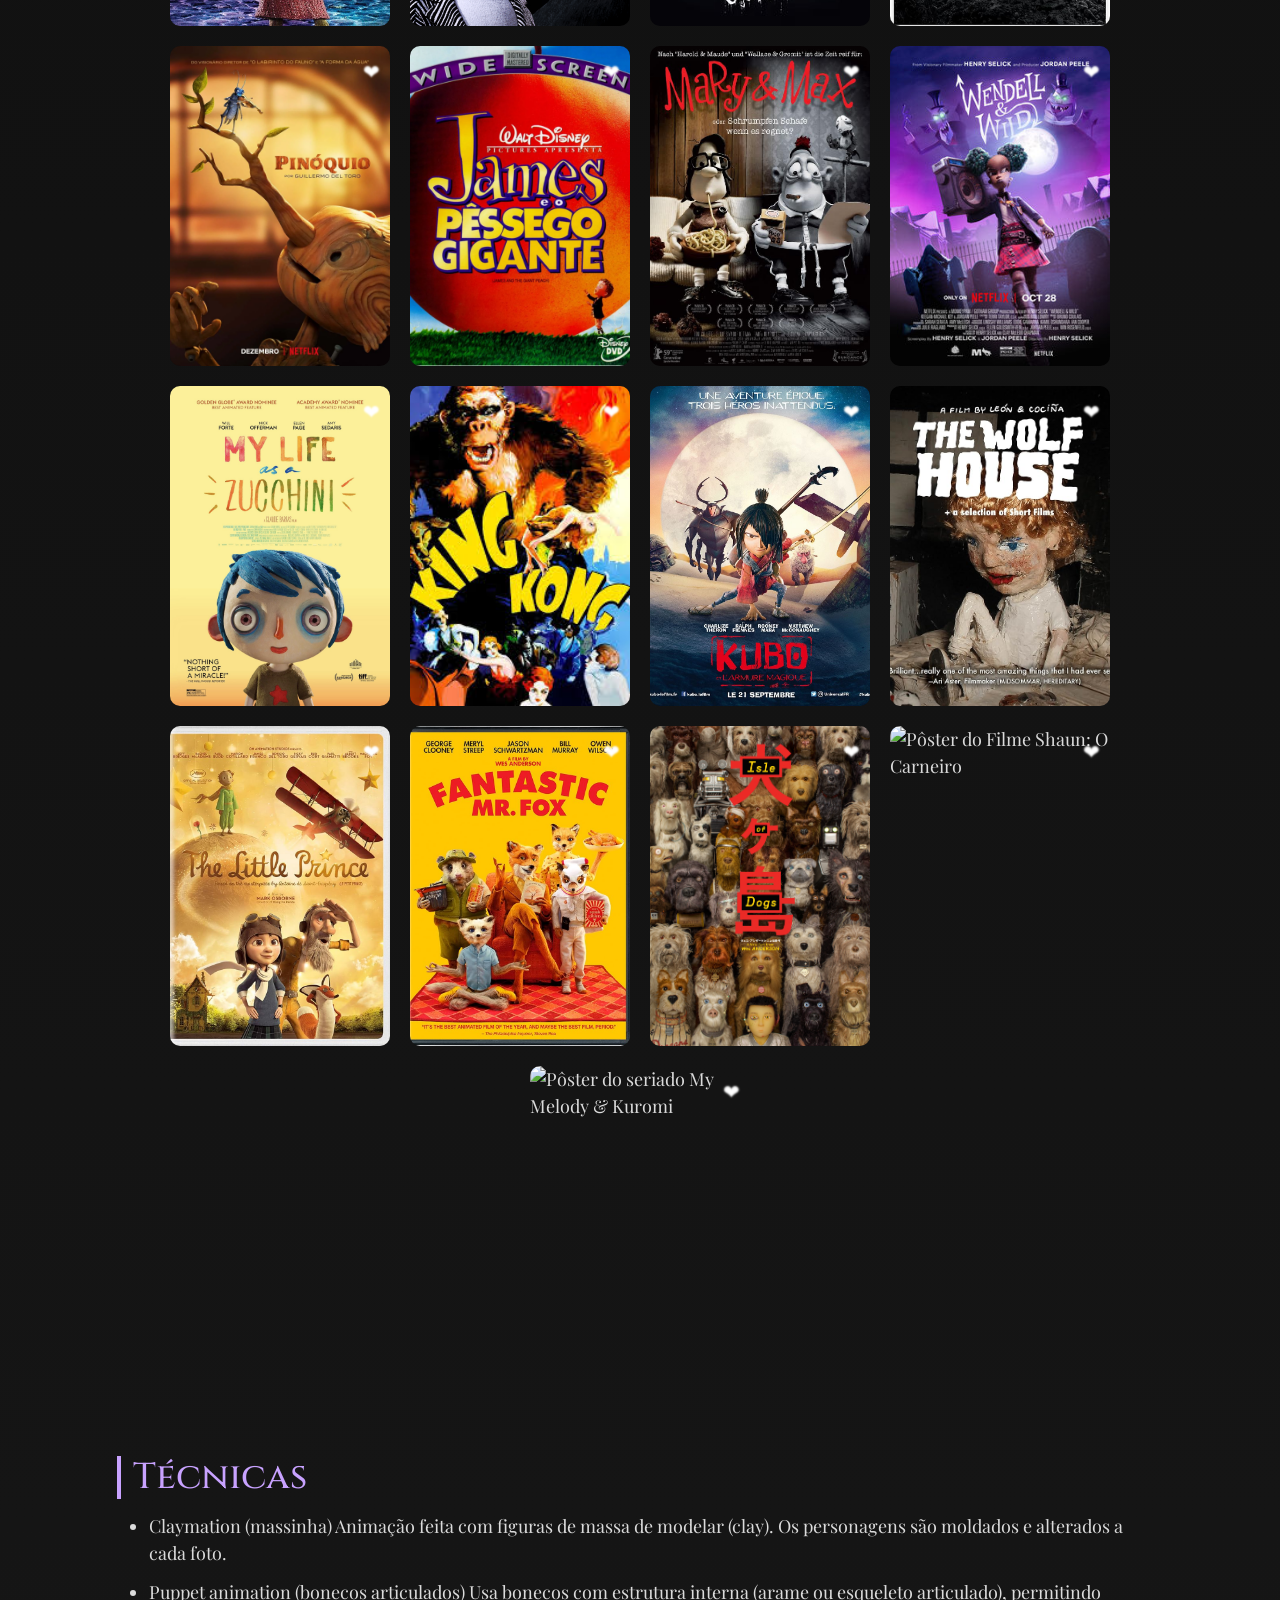
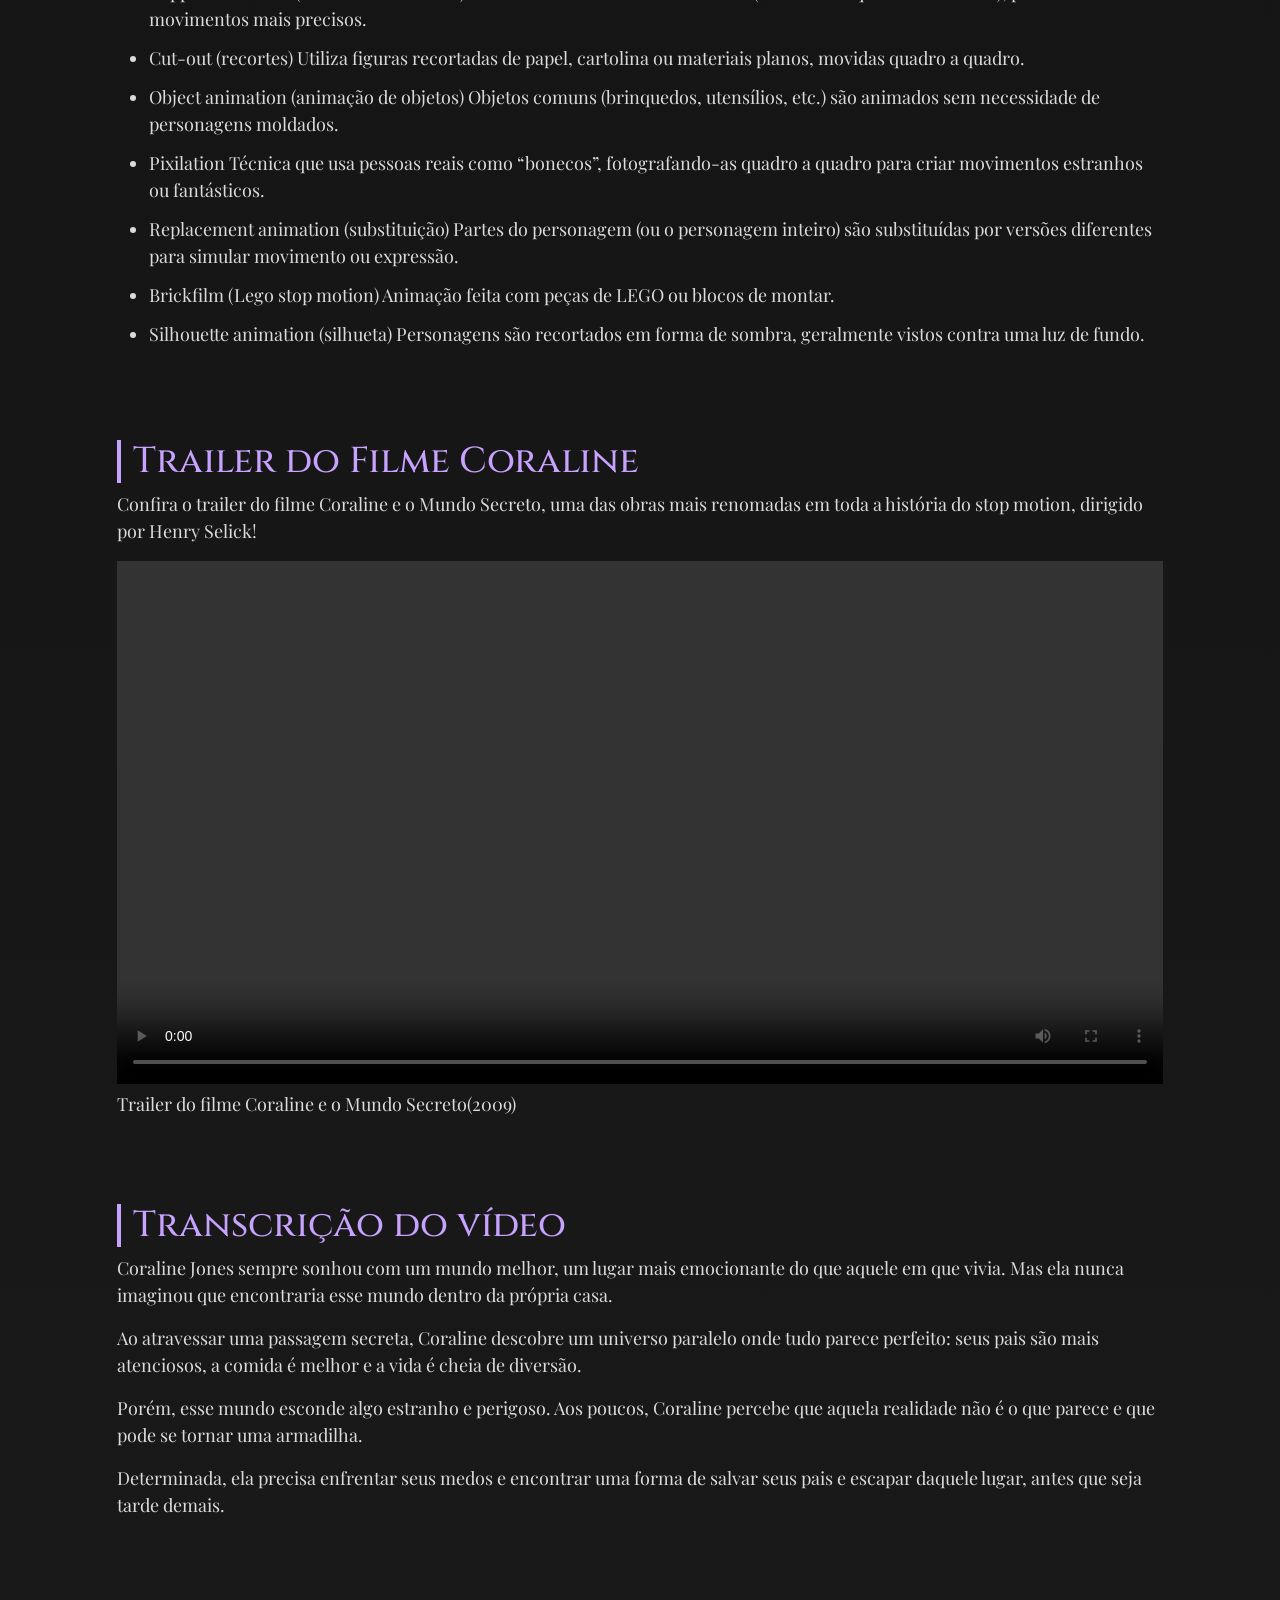
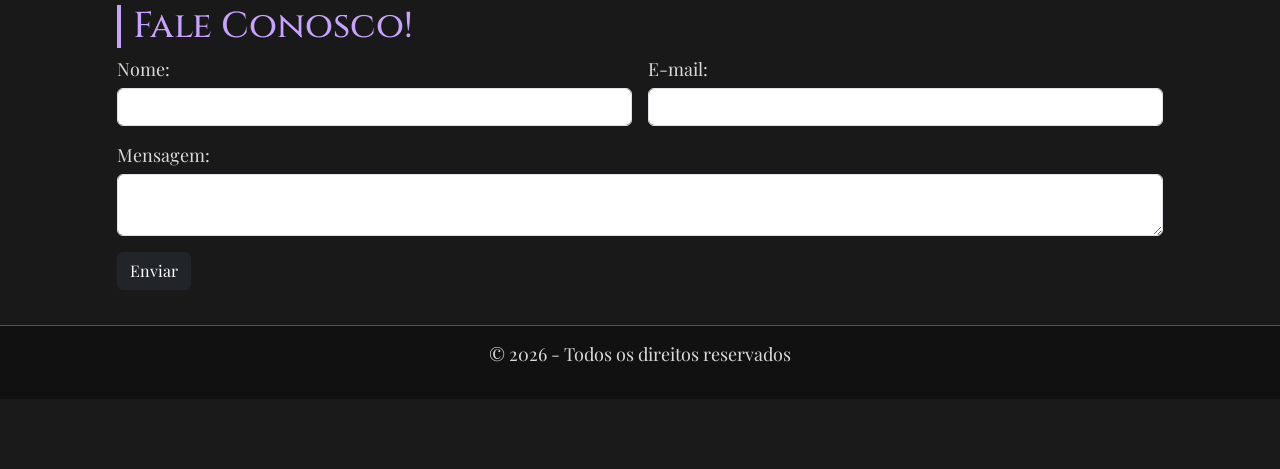
==== commit 176c9c48: "Update index.html" ====
--- a/index.html
+++ b/index.html
@@ -11,8 +11,12 @@
 </head>
 <body>
 
-<header>
-    <h1>🎬Stop Motion</h1>
+<header class="header-container">
+    <h1>🎬 Stop Motion</h1>
+
+    <button id="themeToggle" class="btn btn-sm btn-outline-light">
+        🌙 Modo escuro
+    </button>
 </header>
 
    <!--MENU DE NAVEGAÇÃO-->
@@ -187,6 +191,7 @@
     <figure>
         <img src="img/coraline.jpg" class="img-fluid" alt="Pôster do filme Coraline e o Mundo Secreto">
         <figcaption>Coraline e o Mundo Secreto</figcaption>
+         <span class="favorito">❤</span>
     </figure>
     
 
@@ -194,6 +199,7 @@
     <figure>
         <img src="img/o-estranho-mundo-de-jack.jpg"  class="img-fluid" alt="Pôster do filme O Estranho Mundo de Jack">
         <figcaption>O Estranho Mundo de Jack</figcaption>
+         <span class="favorito">❤</span>
     </figure>
     
 
@@ -201,6 +207,7 @@
     <figure>
         <img src="img/a-noiva-cadáver-poster.jpg" class="img-fluid" alt="Pôster do filme A Noiva Cadáver">
         <figcaption>A Noiva Cadáver</figcaption>
+         <span class="favorito">❤</span>
     </figure>
   
 
@@ -208,6 +215,7 @@
     <figure>
         <img src="img/Frankenweenie.jpg" class="img-fluid" alt="Pôster do filme Frankenweenie">
         <figcaption>Frankenweenie</figcaption>
+         <span class="favorito">❤</span>
     </figure>
 
 
@@ -216,63 +224,82 @@
         <figcaption>
     Pinóquio<br>
     <small>Guillermo del Toro</small></figcaption>
+        <span class="favorito">❤</span>
     </figure>
     
     <figure>
         <img src="img/James-e-o-pêssego-gigante.jpg" class="img-fluid" alt="Pôster do filme James e o Pêssego Gigante">
         <figcaption>James e o Pêssego Gigante</figcaption>
+         <span class="favorito">❤</span>
     </figure>
 
     <figure>
         <img src="img/mary-and-max.jpg" class="img-fluid" alt="Pôster do filme Mary And Max">
         <figcaption>Mary & Max</figcaption>
+         <span class="favorito">❤</span>
     </figure>
     
     <figure>
         <img src="img/Wendell-e-wild.jpg" class="img-fluid" alt="Pôster do filme wendell e wild">
         <figcaption>Wendell & Wild</figcaption>
+         <span class="favorito">❤</span>
     </figure>
     
     <figure>
         <img src="img/minha-vida-dabobrinha.jpg" class="img-fluid" alt="Pôster do filme Minha vida de Abobrinha">
         <figcaption>Minha Vida de Abobrinha</figcaption>
+         <span class="favorito">❤</span>
     </figure>
     
     <figure>
         <img src="img/king-kong-1933.jpg" class="img-fluid" alt="Pôster do filme king kong de 1933">
         <figcaption>King Kong(1933)</figcaption>
+         <span class="favorito">❤</span>
     </figure>
 
     <figure>
         <img src="img/Kubo-e-as-cordas-mágicas.jpg" class="img-fluid" alt="Pôster do filme kubo e as cordas mágicas">
         <figcaption>Kubo e as cordas Mágicas</figcaption>
+         <span class="favorito">❤</span>
     </figure>
 
     <figure>
         <img src="img/a-casa-lobo.jpg" class="img-fluid" alt="Pôster do filme A Casa Lobo">
         <figcaption>A Casa Lobo</figcaption>
+         <span class="favorito">❤</span>
     </figure>
 
     <figure>
         <img src="img/o-pequeno-principe.jpg" class="img-fluid" alt="Pôster do filme O pequeno Príncipe">
         <figcaption>O Pequeno Príncipe</figcaption>
+         <span class="favorito">❤</span>
     </figure>
 
     <figure>
         <img src="img/o-fantastico-senhor-raposo.jpg" class="img-fluid" alt="Pôster do filme O Fantástico Senhor Raposo">
         <figcaption>O Fantástico Senhor Raposo</figcaption>
+         <span class="favorito">❤</span>
     </figure>
     
     <figure>
         <img src="img/ilha-dos-cachorros2.webp" class="img-fluid" alt="Pôster do filme Ilha dos Cachorros">
         <figcaption>Ilha dos Cachorros</figcaption>
+         <span class="favorito">❤</span>
     </figure>
     
     <figure>
         <img src="img/shaun-o-carneiro.jpg" class="img-fluid" alt="Pôster do Filme Shaun: O Carneiro">
         <figcaption>Shaun: O Carneiro</figcaption>
+         <span class="favorito">❤</span>
+    </figure>
+
+    <figure>
+        <img src="img/my-melody-&-kuromi.jpg" alt="Pôster do seriado My Melody & Kuromi">
+        <figcaption>My Melody & Kuromi</figcaption>
+         <span class="favorito">❤</span>
     </figure>
    
+    
 
 </div>
 </section>
@@ -304,7 +331,7 @@
 <section id="Trailer">
     <h2>Trailer do Filme Coraline</h2>
 
-    <p>Confira o trailer do filme Coraline e o Mundo Secreto, uma das obras mais famosas em stop motion, dirigido por Henry Selick!</p>
+    <p>Confira o trailer do filme Coraline e o Mundo Secreto, uma das obras mais renomadas em toda a história do stop motion, dirigido por Henry Selick!</p>
 
     <figure>
         <video controls class="w-100" aria-label="Trailer do filme Coraline">
@@ -385,5 +412,7 @@
 </footer>
 <section></section>
 <script src="https://cdn.jsdelivr.net/npm/bootstrap@5.3.8/dist/js/bootstrap.bundle.min.js" integrity="sha384-FKyoEForCGlyvwx9Hj09JcYn3nv7wiPVlz7YYwJrWVcXK/BmnVDxM+D2scQbITxI" crossorigin="anonymous"></script>
+<script src="script.js"></script>
+
 </body>
 </html>
--- a/style.css
+++ b/style.css
@@ -1,20 +1,39 @@
 @import url('https://fonts.googleapis.com/css2?family=Cinzel:wght@400;700&family=Playfair+Display&display=swap');
 
+/* =========================
+   BASE (MODO ESCURO)
+========================= */
 body {
     margin: 0;
     font-family: 'Playfair Display', serif;
     background: linear-gradient(to bottom, #0a0a0a, #1a1a1a);
     color: #ffffffd8;
     font-size: 18px;
-}
-
-/* HEADER */
+    transition: background 0.3s, color 0.3s;
+}
+
+/* =========================
+   MODO CLARO 
+========================= */
+body.light-mode {
+    background: #f5f5f5;
+    color: #111;
+}
+
+/* =========================
+   HEADER
+========================= */
 header {
     background-color: #111;
     padding: 35px;
     text-align: center;
     border-bottom: 1px solid #5a4b7c;
-    
+    transition: background 0.3s, color 0.3s;
+}
+
+body.light-mode header {
+    background-color: #ffffff;
+    border-bottom: 1px solid #ccc;
 }
 
 header h1 {
@@ -24,22 +43,20 @@
     letter-spacing: 2px;
 }
 
-/* MENU */
-nav a {
-    color: #cccccc;
-    margin: 15px;
-    text-decoration: none;
-    font-weight: bold;
-    font-size: 1.1em;
-    transition: 0.3s;
-}
-
-nav a:hover {
-    color: #c8a2ff;
-    text-shadow: 0 0 8px #c8a2ff;
-}
-
-/* SEÇÕES */
+/* =========================
+   NAVBAR 
+========================= */
+body.light-mode .navbar {
+    background-color: #ffffff !important;
+}
+
+body.light-mode .navbar a {
+    color: #111 !important;
+}
+
+/* =========================
+   SEÇÕES
+========================= */
 section {
     padding: 35px;
 }
@@ -52,19 +69,9 @@
     font-size: 2em;
 }
 
-/* IMAGEM PRINCIPAL */
-#sobre img {
-    width: 320px;
-    margin-top: 15px;
-    border-radius: 10px;
-    box-shadow: 0 0 15px #000;
-}
-
-
-
-/* GALERIA  */
-
-
+/* =========================
+   GALERIA
+========================= */
 .galeria {
     display: flex;
     flex-wrap: wrap;
@@ -72,7 +79,6 @@
     gap: 20px;
 }
 
-/* cada item */
 .galeria figure {
     width: 220px;
     position: relative;
@@ -80,23 +86,19 @@
     border-radius: 10px;
     margin: 0;
 
-    /* animação */
     opacity: 0;
     transform: translateY(20px);
     animation: aparecer 0.8s ease forwards;
 }
 
-/* animação em sequência */
+/* animação */
 .galeria figure:nth-child(1) { animation-delay: 0.1s; }
 .galeria figure:nth-child(2) { animation-delay: 0.2s; }
 .galeria figure:nth-child(3) { animation-delay: 0.3s; }
 .galeria figure:nth-child(4) { animation-delay: 0.4s; }
 .galeria figure:nth-child(5) { animation-delay: 0.5s; }
 .galeria figure:nth-child(6) { animation-delay: 0.6s; }
-.galeria figure:nth-child(7) { animation-delay: 0.7s; }
-.galeria figure:nth-child(8) { animation-delay: 0.8s; }
-
-/* imagem */
+
 .galeria img {
     width: 100%;
     height: 320px;
@@ -105,7 +107,6 @@
     transition: 0.4s;
 }
 
-/* hover imagem */
 .galeria figure:hover img {
     filter: brightness(40%);
     transform: scale(1.05);
@@ -126,17 +127,8 @@
     opacity: 0;
     transform: translateY(20px);
     transition: 0.4s;
-
-    word-break: break-word;
-}
-
-.galeria figcaption small {
-    display: block;
-    font-size: 0.8em;
-    color: #cfaefc;
-}
-
-/* mostrar legenda */
+}
+
 .galeria figure:hover figcaption {
     opacity: 1;
     transform: translateY(0);
@@ -150,66 +142,28 @@
     }
 }
 
-/* RESPONSIVIDADE (SEM BOOTSTRAP) */
-@media (max-width: 768px) {
-    .galeria figure {
-        width: 45%;
-    }
-}
-
-@media (max-width: 480px) {
-    .galeria figure {
-        width: 90%;
-    }
-}
-```
-
-
-/* VÍDEO */
-#video figure {
-    text-align: center;
-}
-
-#video figcaption {
-    margin-top: 10px;
-    font-style: italic;
-    color: #bbb;
-}
-video {
-    display: block;
-    margin: 20px auto;
-    max-width: 80%;
-    border-radius: 10px;
-    border: 2px solid #5a4b7c;
-}
-
-.legenda {
-    text-align: center;
-    font-style: italic;
-    color: #bbb;
-}
-#transcricao {
-    max-width: 800px;
-    margin: auto;
-    line-height: 1.8;
-}
-
-#transcricao p {
-    margin-bottom: 15px;
-    text-align: justify;
-}
-
-/* LISTA */
-ul {
-    line-height: 2.2;
-}
-
-ul li:hover {
-    color: #c8a2ff;
-}
-
-/* TABELA */
-/* TABELA */
+/* =========================
+   FAVORITOS
+========================= */
+.favorito {
+    position: absolute;
+    top: 10px;
+    right: 10px;
+    font-size: 20px;
+    color: transparent;
+    text-shadow: 0 0 2px white;
+    cursor: pointer;
+    transition: 0.3s;
+}
+
+figure.favorito-ativo .favorito {
+    color: #ff4d6d;
+    text-shadow: 0 0 10px #ff4d6d;
+}
+
+/* =========================
+   TABELA
+========================= */
 table {
     width: 100%;
     border-collapse: collapse;
@@ -217,76 +171,28 @@
     background: linear-gradient(to bottom, #1a1a1a, #111);
     border-radius: 10px;
     overflow: hidden;
-    box-shadow: 0 0 15px #000;
-}
-
-/* cabeçalho */
-th {
-    background-color: #2a2a2a;
+}
+
+body.light-mode table {
+    background: #ffffff;
+    color: #111;
+}
+
+
+
+ul li {
+    padding: 6px 0;
+    transition: 0.3s ease;
+}
+
+ul li:hover {
     color: #c8a2ff;
-    padding: 15px;
-    text-transform: uppercase;
-    letter-spacing: 1px;
-}
-
-/* células */
-td {
-    padding: 12px;
-    color: #ddd;
-}
-
-/* linhas */
-tr {
-    transition: 0.3s;
-}
-
-/* efeito hover */
-tr {
-    transition: background-color 0.3s ease, box-shadow 0.3s ease;
-}
-
-tr:hover {
-    background-color: #2a2a2a;
-    box-shadow: inset 0 0 10px #000;
-}
-
-/* linhas alternadas */
-tr:nth-child(even) {
-    background-color: #151515;
-}
-
-/* bordas */
-th, td {
-    border-bottom: 1px solid #333;
-}
-td:first-child {
-    color: #c8a2ff;
-    font-weight: bold;
-}
-/* Filme  - esquerda */
-td:nth-child(1),
-th:nth-child(1) {
-    text-align: left;
-}
-
-/* Ano  - centro */
-td:nth-child(2),
-th:nth-child(2) {
-    text-align: center;
-}
-
-/* Diretor  - centro */
-td:nth-child(3),
-th:nth-child(3) {
-    text-align: center;
-}
-
-
-/* FORMULÁRIO */
-form {
-    max-width: 400px;
-}
-
+    text-shadow: 0 0 8px #c8a2ff;
+    transform: translateX(4px);
+}
+/* =========================
+   FORMULÁRIO
+========================= */
 input, textarea {
     width: 100%;
     padding: 10px;
@@ -294,14 +200,18 @@
     background-color: #111;
     border: 1px solid #5a4b7c;
     color: white;
-    font-size: 1em;
-}
-
-input:focus, textarea:focus {
-    outline: none;
-    border-color: #c8a2ff;
-}
-
+}
+
+body.light-mode input,
+body.light-mode textarea {
+    background: #fff;
+    color: #111;
+    border: 1px solid #ccc;
+}
+
+/* =========================
+   BOTÃO
+========================= */
 button {
     background-color: #5a4b7c;
     color: white;
@@ -309,19 +219,30 @@
     border: none;
     cursor: pointer;
     transition: 0.3s;
-    font-size: 1em;
 }
 
 button:hover {
     background-color: #7a5fcf;
-    box-shadow: 0 0 10px #c8a2ff;
-}
-
-/* FOOTER */
+}
+
+/* =========================
+   FOOTER
+========================= */
 footer {
     background-color: #111;
     text-align: center;
     padding: 15px;
     border-top: 1px solid #5a4b7c;
-    font-size: 0.95em;
-}+}
+
+body.light-mode footer {
+    background-color: #fff;
+    color: #111;
+}
+
+/* efeito visual */
+.galeria figure.ativo {
+    background-color: rgba(200, 162, 255, 0.15);
+    transform: scale(1.03);
+    box-shadow: 0 0 15px rgba(200, 162, 255, 0.4);
+}
